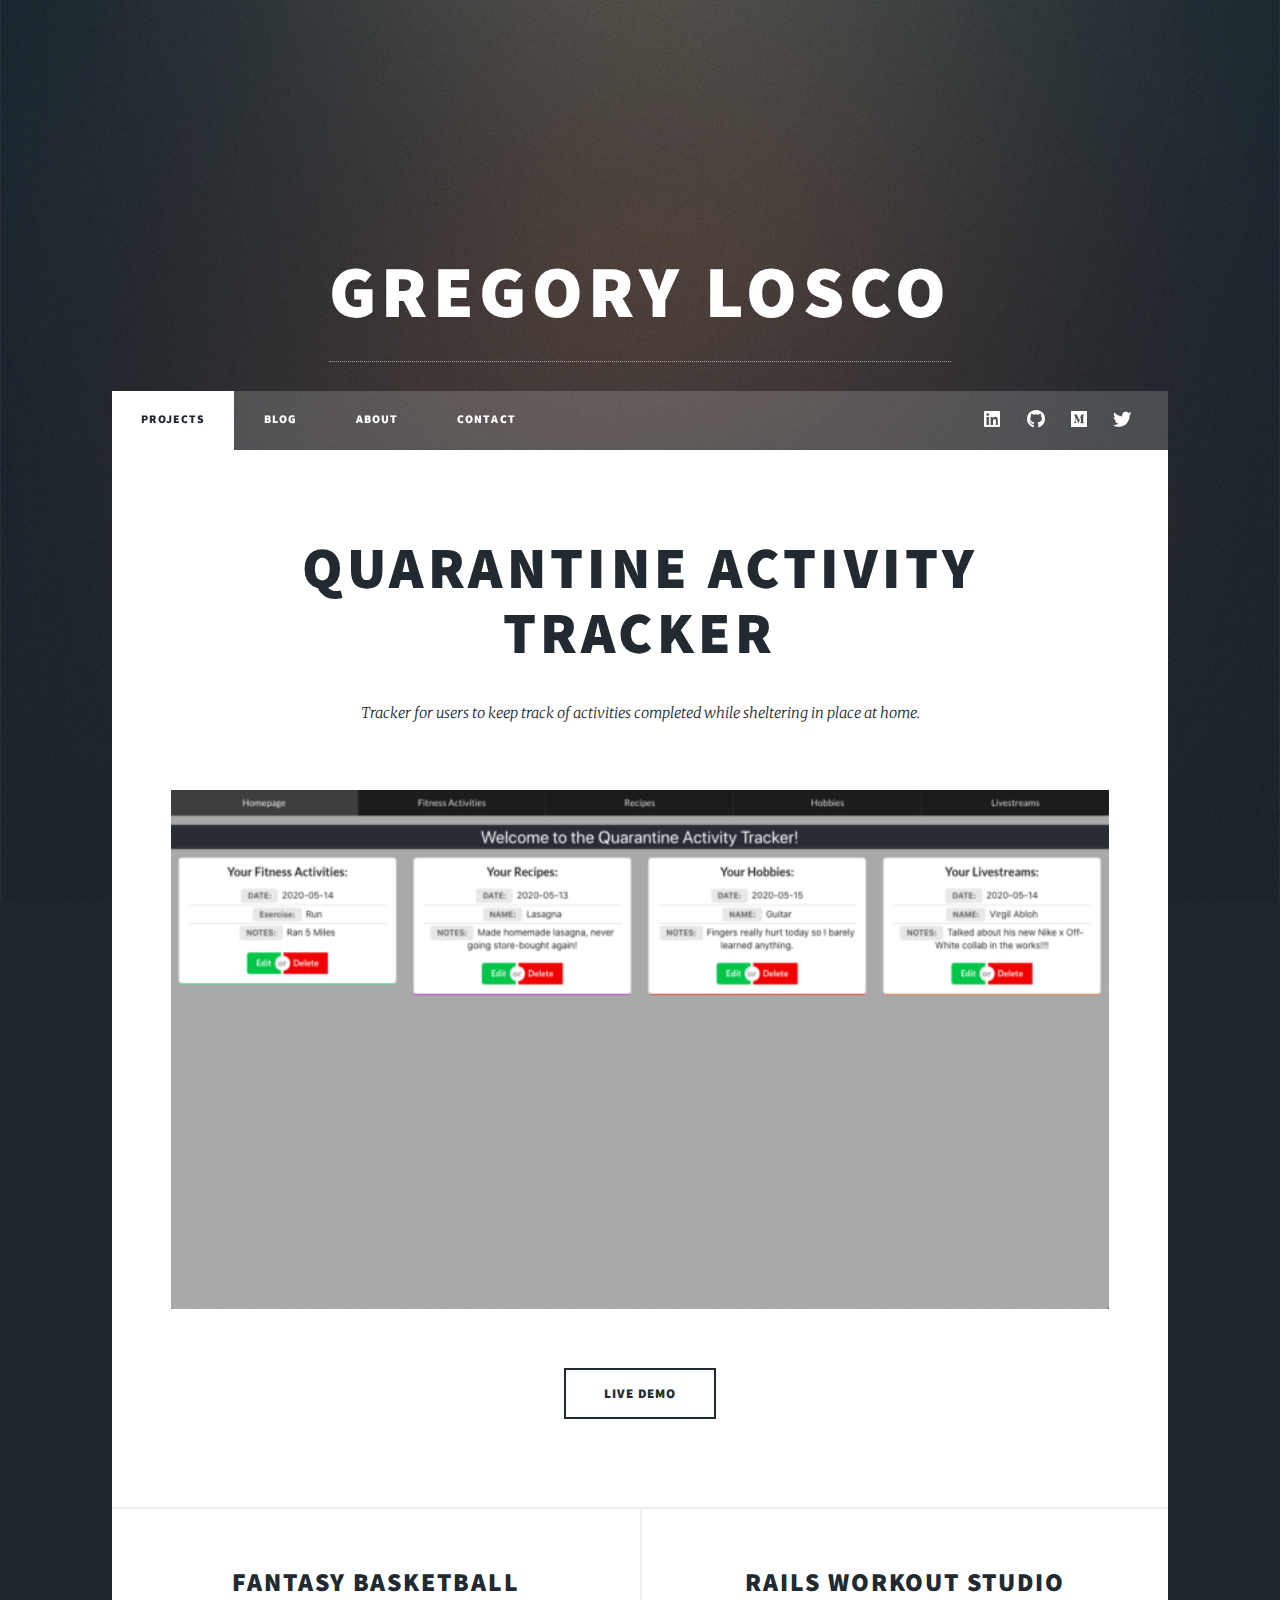
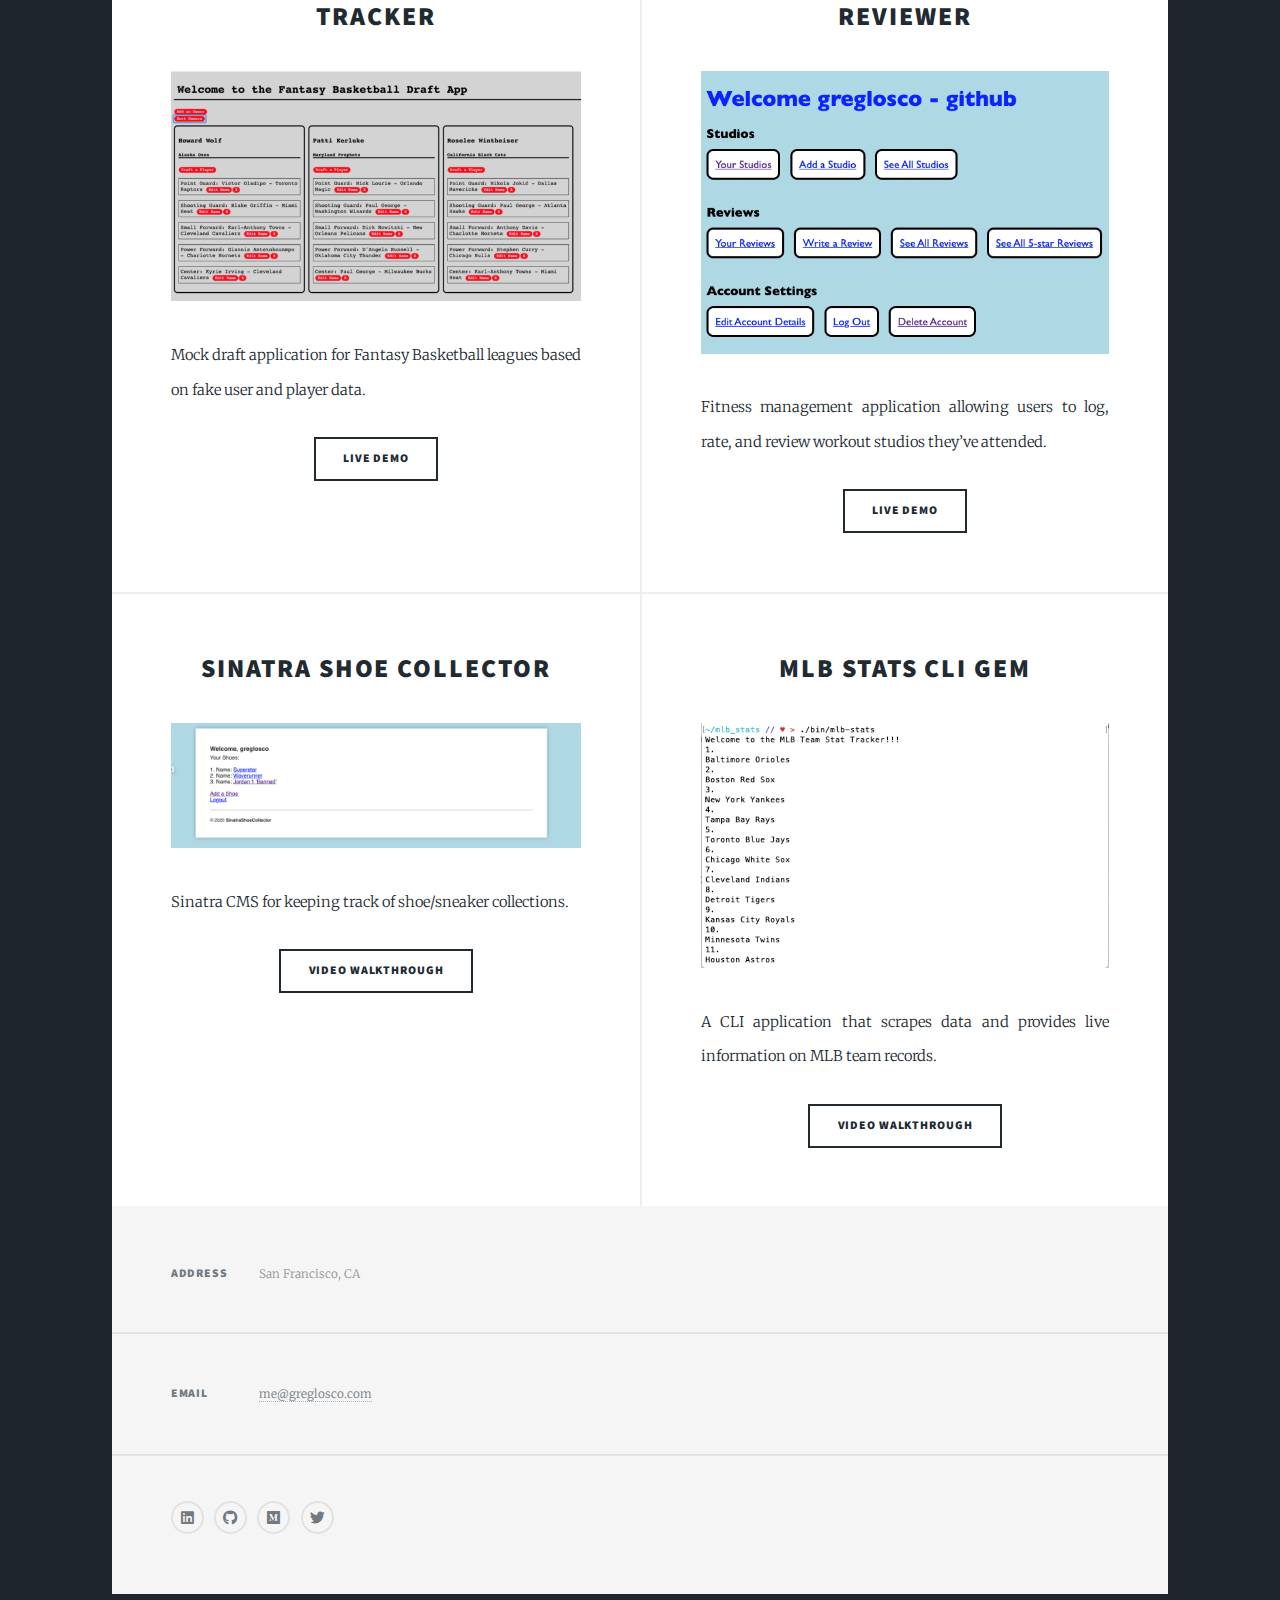
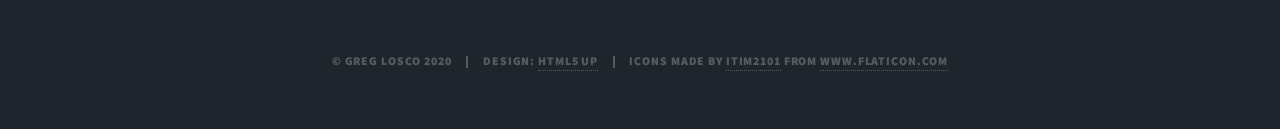
==== index.html @ 1be44979 "re-ordered meta tags in head of index.html" ====
<!DOCTYPE HTML>
<!--
	Massively by HTML5 UP
	html5up.net | @ajlkn
	Free for personal and commercial use under the CCA 3.0 license (html5up.net/license)
-->
<html>
	<head>
		<meta property='og:title' content='https://www.greglosco.com/'/>
		<meta property='og:image' content='images/pic08.jpg'/>
		<meta property='og:description' content='personal website'/>	
		<meta property='og:url' content='https://www.greglosco.com/' />	
		<title>Gregory Losco</title>
		<meta charset="utf-8" />
		<meta name="viewport" content="width=device-width, initial-scale=1, user-scalable=no" />
		<link rel="stylesheet" href="assets/css/main.css" />
		<noscript><link rel="stylesheet" href="assets/css/noscript.css" /></noscript>
		<link rel="icon" href="images/engineer.png" />
	</head>
	<body class="is-preload">

		<!-- Wrapper -->
			<div id="wrapper" class="fade-in">

				<!-- Intro -->
					<div id="intro">
						<a href="/" ><h1>Gregory Losco</h1></a>
						<!-- <p>A free, fully responsive HTML5 + CSS3 site template designed by <a href="https://twitter.com/ajlkn">@ajlkn</a> for <a href="https://html5up.net">HTML5 UP</a><br />
						and released for free under the <a href="https://html5up.net/license">Creative Commons license</a>.</p> -->
						<!-- <ul class="actions">
							<li><a href="#header" class="button icon solid solo fa-arrow-down scrolly">Continue</a></li>
						</ul> -->
					</div>

				<!-- Header -->
					<!-- <header id="header">
						<a href="index.html" class="logo">Continue to Site</a>
					</header> -->

				<!-- Nav -->
					<nav id="nav">
						<ul class="links">
							<li class="active"><a href="/">Projects</a></li>
							<li><a href="blog.html">Blog</a></li>
							<li><a href="about.html">About</a></li>
							<li><a href="contact.html">Contact</a></li>
						</ul>
						<ul class="icons">
							<li><a target="_blank" href="https://www.linkedin.com/in/greglosco/" class="icon brands fa-linkedin"><span class="label">LinkedIn</span></a></li>
							<li><a target="_blank" href="https://github.com/greglosco" class="icon brands fa-github"><span class="label">GitHub</span></a></li>
							<li><a target="_blank" href="https://medium.com/@gtlosco" class="icon brands fa-medium"><span class="label">Medium</span></a></li>
							<li><a target="_blank" href="https://twitter.com/greglosco" class="icon brands fa-twitter"><span class="label">Twitter</span></a></li>
						</ul>
					</nav>

				<!-- Main -->
					<div id="main">

						<!-- Featured Post -->
							<article class="post featured">
								<header class="major">
<!-- 									<span class="date">April 25, 2017</span> -->
									<h2><a href="https://quarantine-activity-tracker.netlify.app/" target="_blank">Quarantine Activity Tracker</a></h2>
									<p>Tracker for users to keep track of activities completed while sheltering in place at home.</p>
								</header>
								<a href="https://quarantine-activity-tracker.netlify.app/" class="image main" target="_blank"><img src="images/QUARANTINE.png" alt="" /></a>
								<ul class="actions special">
									<li><a href="https://quarantine-activity-tracker.netlify.app/" class="button large" target="_blank">Live Demo</a></li>
								</ul>
							</article>

						<!-- Posts -->
							<section class="posts">
								<article>
									<header>
<!-- 										<span class="date">April 24, 2017</span> -->
										<h2><a href="https://fantasy-bbl-mock-draft.netlify.app/" target="_blank">Fantasy Basketball Tracker</a></h2>
									</header>
									<a href="https://fantasy-bbl-mock-draft.netlify.app/" class="image fit" target="_blank"><img src="images/basketball.png" alt="" /></a>
									<p>Mock draft application for Fantasy Basketball leagues based on fake user and player data.</p>
									<ul class="actions special">
										<li><a href="https://fantasy-bbl-mock-draft.netlify.app/" class="button" target="_blank">Live Demo</a></li>
									</ul>
								</article>
								<article>
									<header>
<!-- 										<span class="date">April 22, 2017</span> -->
										<h2><a href="https://rails-workout-studio-reviewer.herokuapp.com/" target="_blank">Rails Workout Studio Reviewer</a></h2>
									</header>
									<a href="https://rails-workout-studio-reviewer.herokuapp.com/" class="image fit" target="_blank"><img src="images/workouts.png" alt="" /></a>
									<p>Fitness management application allowing users to log, rate, and review workout studios they’ve attended.</p>
									<ul class="actions special">
										<li><a href="https://rails-workout-studio-reviewer.herokuapp.com/" class="button" target="_blank">Live Demo</a></li>
									</ul>
								</article>
								<article>
									<header>
<!-- 										<span class="date">April 18, 2017</span> -->
										<h2><a href="https://www.youtube.com/watch?v=TfXkpmq8d3o&t=17s" target="_blank">Sinatra Shoe Collector</a></h2>
									</header>
									<a href="https://www.youtube.com/watch?v=TfXkpmq8d3o&t=17s" class="image fit" target="_blank"><img src="images/sneakers.png" alt="" /></a>
									<p>Sinatra CMS for keeping track of shoe/sneaker collections.</p>
									<ul class="actions special">
										<li><a href="https://www.youtube.com/watch?v=TfXkpmq8d3o&t=17s" class="button" target="_blank">Video Walkthrough</a></li>
									</ul>
								</article>
								<article>
									<header>
<!-- 										<span class="date">April 14, 2017</span> -->
										<h2><a href="https://www.youtube.com/watch?v=l0rqOj44dcQ" target="_blank">MLB Stats CLI Gem</a></h2>
									</header>
									<a href="https://www.youtube.com/watch?v=l0rqOj44dcQ" class="image fit" target="_blank"><img src="images/MLB.png" alt="" /></a>
									<p>A CLI application that scrapes data and provides live information on MLB team records.</p>
									<ul class="actions special">
										<li><a href="https://www.youtube.com/watch?v=l0rqOj44dcQ" class="button" target="_blank">Video Walkthrough</a></li>
									</ul>
								</article>
							</section>

						<!-- Footer -->
							<!-- <footer>
								<div class="pagination">
									<a href="#" class="previous">Prev</a>
									<a href="#" class="page active">1</a>
									<a href="#" class="page">2</a>
									<a href="#" class="page">3</a>
									<span class="extra">&hellip;</span>
									<a href="#" class="page">8</a>
									<a href="#" class="page">9</a>
									<a href="#" class="page">10</a>
									<a href="#" class="next">Next</a>
								</div>
							</footer> -->

					</div>

				<!-- Footer -->
					<footer id="footer">
<!-- 						<section>
							<form method="post" action="#">
								<div class="fields">
									<div class="field">
										<label for="name">Name</label>
										<input type="text" name="name" id="name" />
									</div>
									<div class="field">
										<label for="email">Email</label>
										<input type="text" name="email" id="email" />
									</div>
									<div class="field">
										<label for="message">Message</label>
										<textarea name="message" id="message" rows="3"></textarea>
									</div>
								</div>
								<ul class="actions">
									<li><input type="submit" value="Send Message" /></li>
								</ul>
							</form>
						</section> -->
						<section class="split contact">
							<section class="alt">
								<h3>Address</h3>
								<p>San Francisco, CA</p>
							 </section>
<!-- 							<section>
								<h3>Phone</h3>
								<p>978-994-4265</p> 
							</section> -->
							<section> 
								<h3>Email</h3>
								<p><a href="mailto:me@greglosco.com">me@greglosco.com</a></p>
							</section>
							<section>
								<ul class="icons alt">
									<li><a target="_blank" href="https://www.linkedin.com/in/greglosco/" class="icon brands alt fa-linkedin"><span class="label">LinkedIn</span></a></li>
									<li><a target="_blank" href="https://github.com/greglosco" class="icon brands alt fa-github"><span class="label">GitHub</span></a></li>
									<li><a target="_blank" href="https://medium.com/@gtlosco" class="icon brands alt fa-medium"><span class="label">Medium</span></a></li>
									<li><a target="_blank" href="https://twitter.com/greglosco" class="icon brands alt fa-twitter"><span class="label">Twitter</span></a></li>
								</ul>
							</section>
						</section>
					</footer>

				<!-- Copyright -->
					<div id="copyright">
						<ul><li>&copy; Greg Losco 2020</li><li>Design: <a target="_blank" href="https://html5up.net">HTML5 UP</a></li><li>Icons made by <a target="_blank" href="https://www.flaticon.com/authors/itim2101" title="itim2101">itim2101</a> from <a target="_blank" href="https://www.flaticon.com/" title="Flaticon"> www.flaticon.com</a></li></ul>
					</div>

			</div>

		<!-- Scripts -->
			<script src="assets/js/jquery.min.js"></script>
			<script src="assets/js/jquery.scrollex.min.js"></script>
			<script src="assets/js/jquery.scrolly.min.js"></script>
			<script src="assets/js/browser.min.js"></script>
			<script src="assets/js/breakpoints.min.js"></script>
			<script src="assets/js/util.js"></script>
			<script src="assets/js/main.js"></script>

	</body>
</html>
---- assets/css/main.css ----
@import url(fontawesome-all.min.css);
@import url("https://fonts.googleapis.com/css?family=Merriweather:300,700,300italic,700italic|Source+Sans+Pro:900");

/*
	Massively by HTML5 UP
	html5up.net | @ajlkn
	Free for personal and commercial use under the CCA 3.0 license (html5up.net/license)
*/

html, body, div, span, applet, object,
iframe, h1, h2, h3, h4, h5, h6, p, blockquote,
pre, a, abbr, acronym, address, big, cite,
code, del, dfn, em, img, ins, kbd, q, s, samp,
small, strike, strong, sub, sup, tt, var, b,
u, i, center, dl, dt, dd, ol, ul, li, fieldset,
form, label, legend, table, caption, tbody,
tfoot, thead, tr, th, td, article, aside,
canvas, details, embed, figure, figcaption,
footer, header, hgroup, menu, nav, output, ruby,
section, summary, time, mark, audio, video {
	margin: 0;
	padding: 0;
	border: 0;
	font-size: 100%;
	font: inherit;
	vertical-align: baseline;}

article, aside, details, figcaption, figure,
footer, header, hgroup, menu, nav, section {
	display: block;}

body {
	line-height: 1;
}

ol, ul {
	list-style: none;
}

blockquote, q {
	quotes: none;
}

	blockquote:before, blockquote:after, q:before, q:after {
		content: '';
		content: none;
	}

table {
	border-collapse: collapse;
	border-spacing: 0;
}

body {
	-webkit-text-size-adjust: none;
}

mark {
	background-color: transparent;
	color: inherit;
}

input::-moz-focus-inner {
	border: 0;
	padding: 0;
}

input, select, textarea {
	-moz-appearance: none;
	-webkit-appearance: none;
	-ms-appearance: none;
	appearance: none;
}

/* Basic */

	@-ms-viewport {
		width: device-width;
	}

	body {
		-ms-overflow-style: scrollbar;
	}

	@media screen and (max-width: 480px) {

		html, body {
			min-width: 320px;
		}

	}

	html {
		box-sizing: border-box;
	}

	*, *:before, *:after {
		box-sizing: inherit;
	}

	body {
		background-color: #1e252d;
	}

		body.is-preload *, body.is-preload *:before, body.is-preload *:after {
			-moz-animation: none !important;
			-webkit-animation: none !important;
			-ms-animation: none !important;
			animation: none !important;
			-moz-transition: none !important;
			-webkit-transition: none !important;
			-ms-transition: none !important;
			transition: none !important;
		}

/* Type */

	html {
		font-size: 16pt;
	}

		@media screen and (max-width: 1680px) {

			html {
				font-size: 12pt;
			}

		}

		@media screen and (max-width: 1280px) {

			html {
				font-size: 11pt;
			}

		}

		@media screen and (max-width: 360px) {

			html {
				font-size: 10pt;
			}

		}

	body {
		color: #212931;
	}

	body, input, select, textarea {
		font-family: "Merriweather", Georgia, serif;
		font-weight: 300;
		font-size: 1rem;
		line-height: 2.375;
	}

	a {
		-moz-transition: color 0.2s ease-in-out, background-color 0.2s ease-in-out, border-color 0.2s ease-in-out, box-shadow 0.2s ease-in-out;
		-webkit-transition: color 0.2s ease-in-out, background-color 0.2s ease-in-out, border-color 0.2s ease-in-out, box-shadow 0.2s ease-in-out;
		-ms-transition: color 0.2s ease-in-out, background-color 0.2s ease-in-out, border-color 0.2s ease-in-out, box-shadow 0.2s ease-in-out;
		transition: color 0.2s ease-in-out, background-color 0.2s ease-in-out, border-color 0.2s ease-in-out, box-shadow 0.2s ease-in-out;
		border-bottom: dotted 1px;
		text-decoration: none;
	}

		a:hover {
			border-bottom-color: transparent;
		}

	strong, b {
		font-weight: 600;
	}

	em, i {
		font-style: italic;
	}

	p {
		text-align: justify;
		margin: 0 0 2rem 0;
	}

	h1, h2, h3, h4, h5, h6 {
		font-family: "Source Sans Pro", Helvetica, sans-serif;
		font-weight: 900;
		line-height: 1.5;
		letter-spacing: 0.075em;
		text-transform: uppercase;
		margin: 0 0 1rem 0;
	}

		h1 a, h2 a, h3 a, h4 a, h5 a, h6 a {
			border-bottom: 0;
			color: inherit;
			text-decoration: none;
		}

	h1 {
		font-size: 4rem;
		line-height: 1.1;
		margin: 0 0 2rem 0;
	}

	h2 {
		font-size: 1.75rem;
		line-height: 1.3;
		margin: 0 0 1.5rem 0;
	}

	h3 {
		font-size: 1.25rem;
		margin: 0 0 1.5rem 0;
	}

	h4 {
		font-size: 1rem;
	}

	h5 {
		font-size: 0.9rem;
	}

	h6 {
		font-size: 0.8rem;
	}

	sub {
		font-size: 0.8rem;
		position: relative;
		top: 0.5rem;
	}

	sup {
		font-size: 0.8rem;
		position: relative;
		top: -0.5rem;
	}

	blockquote {
		border-left: solid 4px;
		font-style: italic;
		margin: 0 0 2rem 0;
		padding: 0.5rem 0 0.5rem 2rem;
	}

	code {
		border: solid 2px;
		font-family: "Courier New", monospace;
		font-size: 0.9rem;
		margin: 0 0.25rem;
		padding: 0.25rem 0.65rem;
	}

	pre {
		-webkit-overflow-scrolling: touch;
		font-family: "Courier New", monospace;
		font-size: 0.9rem;
		margin: 0 0 2rem 0;
	}

		pre code {
			display: block;
			line-height: 1.75;
			padding: 1rem 1.5rem;
			overflow-x: auto;
		}

	hr {
		border: 0;
		border-bottom: solid 2px;
		margin: 3rem 0;
	}

		hr.major {
			margin: 5rem 0;
		}

	.align-left {
		text-align: left;
	}

	.align-center {
		text-align: center;
	}

	.align-right {
		text-align: right;
	}

	input, select, textarea {
		color: #212931;
	}

	a {
		color: #212931;
		border-bottom-color: rgba(33, 41, 49, 0.5);
	}

		a:hover {
			border-bottom-color: transparent;
			color: #18bfef !important;
		}

	strong, b {
		color: #212931;
	}

	h1, h2, h3, h4, h5, h6 {
		color: #212931;
	}

	blockquote {
		border-left-color: #eeeeee;
	}

	code {
		background: rgba(220, 220, 220, 0.25);
		border-color: #eeeeee;
	}

	hr {
		border-bottom-color: #eeeeee;
	}

/* Row */

	.row {
		display: flex;
		flex-wrap: wrap;
		box-sizing: border-box;
		align-items: stretch;
	}

		.row > * {
			box-sizing: border-box;
		}

		.row.gtr-uniform > * > :last-child {
			margin-bottom: 0;
		}

		.row.aln-left {
			justify-content: flex-start;
		}

		.row.aln-center {
			justify-content: center;
		}

		.row.aln-right {
			justify-content: flex-end;
		}

		.row.aln-top {
			align-items: flex-start;
		}

		.row.aln-middle {
			align-items: center;
		}

		.row.aln-bottom {
			align-items: flex-end;
		}

		.row > .imp {
			order: -1;
		}

		.row > .col-1 {
			width: 8.33333%;
		}

		.row > .off-1 {
			margin-left: 8.33333%;
		}

		.row > .col-2 {
			width: 16.66667%;
		}

		.row > .off-2 {
			margin-left: 16.66667%;
		}

		.row > .col-3 {
			width: 25%;
		}

		.row > .off-3 {
			margin-left: 25%;
		}

		.row > .col-4 {
			width: 33.33333%;
		}

		.row > .off-4 {
			margin-left: 33.33333%;
		}

		.row > .col-5 {
			width: 41.66667%;
		}

		.row > .off-5 {
			margin-left: 41.66667%;
		}

		.row > .col-6 {
			width: 50%;
		}

		.row > .off-6 {
			margin-left: 50%;
		}

		.row > .col-7 {
			width: 58.33333%;
		}

		.row > .off-7 {
			margin-left: 58.33333%;
		}

		.row > .col-8 {
			width: 66.66667%;
		}

		.row > .off-8 {
			margin-left: 66.66667%;
		}

		.row > .col-9 {
			width: 75%;
		}

		.row > .off-9 {
			margin-left: 75%;
		}

		.row > .col-10 {
			width: 83.33333%;
		}

		.row > .off-10 {
			margin-left: 83.33333%;
		}

		.row > .col-11 {
			width: 91.66667%;
		}

		.row > .off-11 {
			margin-left: 91.66667%;
		}

		.row > .col-12 {
			width: 100%;
		}

		.row > .off-12 {
			margin-left: 100%;
		}

		.row.gtr-0 {
			margin-top: 0;
			margin-left: 0rem;
		}

			.row.gtr-0 > * {
				padding: 0 0 0 0rem;
			}

			.row.gtr-0.gtr-uniform {
				margin-top: 0rem;
			}

				.row.gtr-0.gtr-uniform > * {
					padding-top: 0rem;
				}

		.row.gtr-25 {
			margin-top: 0;
			margin-left: -0.375rem;
		}

			.row.gtr-25 > * {
				padding: 0 0 0 0.375rem;
			}

			.row.gtr-25.gtr-uniform {
				margin-top: -0.375rem;
			}

				.row.gtr-25.gtr-uniform > * {
					padding-top: 0.375rem;
				}

		.row.gtr-50 {
			margin-top: 0;
			margin-left: -0.75rem;
		}

			.row.gtr-50 > * {
				padding: 0 0 0 0.75rem;
			}

			.row.gtr-50.gtr-uniform {
				margin-top: -0.75rem;
			}

				.row.gtr-50.gtr-uniform > * {
					padding-top: 0.75rem;
				}

		.row {
			margin-top: 0;
			margin-left: -1.5rem;
		}

			.row > * {
				padding: 0 0 0 1.5rem;
			}

			.row.gtr-uniform {
				margin-top: -1.5rem;
			}

				.row.gtr-uniform > * {
					padding-top: 1.5rem;
				}

		.row.gtr-150 {
			margin-top: 0;
			margin-left: -2.25rem;
		}

			.row.gtr-150 > * {
				padding: 0 0 0 2.25rem;
			}

			.row.gtr-150.gtr-uniform {
				margin-top: -2.25rem;
			}

				.row.gtr-150.gtr-uniform > * {
					padding-top: 2.25rem;
				}

		.row.gtr-200 {
			margin-top: 0;
			margin-left: -3rem;
		}

			.row.gtr-200 > * {
				padding: 0 0 0 3rem;
			}

			.row.gtr-200.gtr-uniform {
				margin-top: -3rem;
			}

				.row.gtr-200.gtr-uniform > * {
					padding-top: 3rem;
				}

		@media screen and (max-width: 1680px) {

			.row {
				display: flex;
				flex-wrap: wrap;
				box-sizing: border-box;
				align-items: stretch;
			}

				.row > * {
					box-sizing: border-box;
				}

				.row.gtr-uniform > * > :last-child {
					margin-bottom: 0;
				}

				.row.aln-left {
					justify-content: flex-start;
				}

				.row.aln-center {
					justify-content: center;
				}

				.row.aln-right {
					justify-content: flex-end;
				}

				.row.aln-top {
					align-items: flex-start;
				}

				.row.aln-middle {
					align-items: center;
				}

				.row.aln-bottom {
					align-items: flex-end;
				}

				.row > .imp-xlarge {
					order: -1;
				}

				.row > .col-1-xlarge {
					width: 8.33333%;
				}

				.row > .off-1-xlarge {
					margin-left: 8.33333%;
				}

				.row > .col-2-xlarge {
					width: 16.66667%;
				}

				.row > .off-2-xlarge {
					margin-left: 16.66667%;
				}

				.row > .col-3-xlarge {
					width: 25%;
				}

				.row > .off-3-xlarge {
					margin-left: 25%;
				}

				.row > .col-4-xlarge {
					width: 33.33333%;
				}

				.row > .off-4-xlarge {
					margin-left: 33.33333%;
				}

				.row > .col-5-xlarge {
					width: 41.66667%;
				}

				.row > .off-5-xlarge {
					margin-left: 41.66667%;
				}

				.row > .col-6-xlarge {
					width: 50%;
				}

				.row > .off-6-xlarge {
					margin-left: 50%;
				}

				.row > .col-7-xlarge {
					width: 58.33333%;
				}

				.row > .off-7-xlarge {
					margin-left: 58.33333%;
				}

				.row > .col-8-xlarge {
					width: 66.66667%;
				}

				.row > .off-8-xlarge {
					margin-left: 66.66667%;
				}

				.row > .col-9-xlarge {
					width: 75%;
				}

				.row > .off-9-xlarge {
					margin-left: 75%;
				}

				.row > .col-10-xlarge {
					width: 83.33333%;
				}

				.row > .off-10-xlarge {
					margin-left: 83.33333%;
				}

				.row > .col-11-xlarge {
					width: 91.66667%;
				}

				.row > .off-11-xlarge {
					margin-left: 91.66667%;
				}

				.row > .col-12-xlarge {
					width: 100%;
				}

				.row > .off-12-xlarge {
					margin-left: 100%;
				}

				.row.gtr-0 {
					margin-top: 0;
					margin-left: 0rem;
				}

					.row.gtr-0 > * {
						padding: 0 0 0 0rem;
					}

					.row.gtr-0.gtr-uniform {
						margin-top: 0rem;
					}

						.row.gtr-0.gtr-uniform > * {
							padding-top: 0rem;
						}

				.row.gtr-25 {
					margin-top: 0;
					margin-left: -0.375rem;
				}

					.row.gtr-25 > * {
						padding: 0 0 0 0.375rem;
					}

					.row.gtr-25.gtr-uniform {
						margin-top: -0.375rem;
					}

						.row.gtr-25.gtr-uniform > * {
							padding-top: 0.375rem;
						}

				.row.gtr-50 {
					margin-top: 0;
					margin-left: -0.75rem;
				}

					.row.gtr-50 > * {
						padding: 0 0 0 0.75rem;
					}

					.row.gtr-50.gtr-uniform {
						margin-top: -0.75rem;
					}

						.row.gtr-50.gtr-uniform > * {
							padding-top: 0.75rem;
						}

				.row {
					margin-top: 0;
					margin-left: -1.5rem;
				}

					.row > * {
						padding: 0 0 0 1.5rem;
					}

					.row.gtr-uniform {
						margin-top: -1.5rem;
					}

						.row.gtr-uniform > * {
							padding-top: 1.5rem;
						}

				.row.gtr-150 {
					margin-top: 0;
					margin-left: -2.25rem;
				}

					.row.gtr-150 > * {
						padding: 0 0 0 2.25rem;
					}

					.row.gtr-150.gtr-uniform {
						margin-top: -2.25rem;
					}

						.row.gtr-150.gtr-uniform > * {
							padding-top: 2.25rem;
						}

				.row.gtr-200 {
					margin-top: 0;
					margin-left: -3rem;
				}

					.row.gtr-200 > * {
						padding: 0 0 0 3rem;
					}

					.row.gtr-200.gtr-uniform {
						margin-top: -3rem;
					}

						.row.gtr-200.gtr-uniform > * {
							padding-top: 3rem;
						}

		}

		@media screen and (max-width: 1280px) {

			.row {
				display: flex;
				flex-wrap: wrap;
				box-sizing: border-box;
				align-items: stretch;
			}

				.row > * {
					box-sizing: border-box;
				}

				.row.gtr-uniform > * > :last-child {
					margin-bottom: 0;
				}

				.row.aln-left {
					justify-content: flex-start;
				}

				.row.aln-center {
					justify-content: center;
				}

				.row.aln-right {
					justify-content: flex-end;
				}

				.row.aln-top {
					align-items: flex-start;
				}

				.row.aln-middle {
					align-items: center;
				}

				.row.aln-bottom {
					align-items: flex-end;
				}

				.row > .imp-large {
					order: -1;
				}

				.row > .col-1-large {
					width: 8.33333%;
				}

				.row > .off-1-large {
					margin-left: 8.33333%;
				}

				.row > .col-2-large {
					width: 16.66667%;
				}

				.row > .off-2-large {
					margin-left: 16.66667%;
				}

				.row > .col-3-large {
					width: 25%;
				}

				.row > .off-3-large {
					margin-left: 25%;
				}

				.row > .col-4-large {
					width: 33.33333%;
				}

				.row > .off-4-large {
					margin-left: 33.33333%;
				}

				.row > .col-5-large {
					width: 41.66667%;
				}

				.row > .off-5-large {
					margin-left: 41.66667%;
				}

				.row > .col-6-large {
					width: 50%;
				}

				.row > .off-6-large {
					margin-left: 50%;
				}

				.row > .col-7-large {
					width: 58.33333%;
				}

				.row > .off-7-large {
					margin-left: 58.33333%;
				}

				.row > .col-8-large {
					width: 66.66667%;
				}

				.row > .off-8-large {
					margin-left: 66.66667%;
				}

				.row > .col-9-large {
					width: 75%;
				}

				.row > .off-9-large {
					margin-left: 75%;
				}

				.row > .col-10-large {
					width: 83.33333%;
				}

				.row > .off-10-large {
					margin-left: 83.33333%;
				}

				.row > .col-11-large {
					width: 91.66667%;
				}

				.row > .off-11-large {
					margin-left: 91.66667%;
				}

				.row > .col-12-large {
					width: 100%;
				}

				.row > .off-12-large {
					margin-left: 100%;
				}

				.row.gtr-0 {
					margin-top: 0;
					margin-left: 0rem;
				}

					.row.gtr-0 > * {
						padding: 0 0 0 0rem;
					}

					.row.gtr-0.gtr-uniform {
						margin-top: 0rem;
					}

						.row.gtr-0.gtr-uniform > * {
							padding-top: 0rem;
						}

				.row.gtr-25 {
					margin-top: 0;
					margin-left: -0.375rem;
				}

					.row.gtr-25 > * {
						padding: 0 0 0 0.375rem;
					}

					.row.gtr-25.gtr-uniform {
						margin-top: -0.375rem;
					}

						.row.gtr-25.gtr-uniform > * {
							padding-top: 0.375rem;
						}

				.row.gtr-50 {
					margin-top: 0;
					margin-left: -0.75rem;
				}

					.row.gtr-50 > * {
						padding: 0 0 0 0.75rem;
					}

					.row.gtr-50.gtr-uniform {
						margin-top: -0.75rem;
					}

						.row.gtr-50.gtr-uniform > * {
							padding-top: 0.75rem;
						}

				.row {
					margin-top: 0;
					margin-left: -1.5rem;
				}

					.row > * {
						padding: 0 0 0 1.5rem;
					}

					.row.gtr-uniform {
						margin-top: -1.5rem;
					}

						.row.gtr-uniform > * {
							padding-top: 1.5rem;
						}

				.row.gtr-150 {
					margin-top: 0;
					margin-left: -2.25rem;
				}

					.row.gtr-150 > * {
						padding: 0 0 0 2.25rem;
					}

					.row.gtr-150.gtr-uniform {
						margin-top: -2.25rem;
					}

						.row.gtr-150.gtr-uniform > * {
							padding-top: 2.25rem;
						}

				.row.gtr-200 {
					margin-top: 0;
					margin-left: -3rem;
				}

					.row.gtr-200 > * {
						padding: 0 0 0 3rem;
					}

					.row.gtr-200.gtr-uniform {
						margin-top: -3rem;
					}

						.row.gtr-200.gtr-uniform > * {
							padding-top: 3rem;
						}

		}

		@media screen and (max-width: 980px) {

			.row {
				display: flex;
				flex-wrap: wrap;
				box-sizing: border-box;
				align-items: stretch;
			}

				.row > * {
					box-sizing: border-box;
				}

				.row.gtr-uniform > * > :last-child {
					margin-bottom: 0;
				}

				.row.aln-left {
					justify-content: flex-start;
				}

				.row.aln-center {
					justify-content: center;
				}

				.row.aln-right {
					justify-content: flex-end;
				}

				.row.aln-top {
					align-items: flex-start;
				}

				.row.aln-middle {
					align-items: center;
				}

				.row.aln-bottom {
					align-items: flex-end;
				}

				.row > .imp-medium {
					order: -1;
				}

				.row > .col-1-medium {
					width: 8.33333%;
				}

				.row > .off-1-medium {
					margin-left: 8.33333%;
				}

				.row > .col-2-medium {
					width: 16.66667%;
				}

				.row > .off-2-medium {
					margin-left: 16.66667%;
				}

				.row > .col-3-medium {
					width: 25%;
				}

				.row > .off-3-medium {
					margin-left: 25%;
				}

				.row > .col-4-medium {
					width: 33.33333%;
				}

				.row > .off-4-medium {
					margin-left: 33.33333%;
				}

				.row > .col-5-medium {
					width: 41.66667%;
				}

				.row > .off-5-medium {
					margin-left: 41.66667%;
				}

				.row > .col-6-medium {
					width: 50%;
				}

				.row > .off-6-medium {
					margin-left: 50%;
				}

				.row > .col-7-medium {
					width: 58.33333%;
				}

				.row > .off-7-medium {
					margin-left: 58.33333%;
				}

				.row > .col-8-medium {
					width: 66.66667%;
				}

				.row > .off-8-medium {
					margin-left: 66.66667%;
				}

				.row > .col-9-medium {
					width: 75%;
				}

				.row > .off-9-medium {
					margin-left: 75%;
				}

				.row > .col-10-medium {
					width: 83.33333%;
				}

				.row > .off-10-medium {
					margin-left: 83.33333%;
				}

				.row > .col-11-medium {
					width: 91.66667%;
				}

				.row > .off-11-medium {
					margin-left: 91.66667%;
				}

				.row > .col-12-medium {
					width: 100%;
				}

				.row > .off-12-medium {
					margin-left: 100%;
				}

				.row.gtr-0 {
					margin-top: 0;
					margin-left: 0rem;
				}

					.row.gtr-0 > * {
						padding: 0 0 0 0rem;
					}

					.row.gtr-0.gtr-uniform {
						margin-top: 0rem;
					}

						.row.gtr-0.gtr-uniform > * {
							padding-top: 0rem;
						}

				.row.gtr-25 {
					margin-top: 0;
					margin-left: -0.375rem;
				}

					.row.gtr-25 > * {
						padding: 0 0 0 0.375rem;
					}

					.row.gtr-25.gtr-uniform {
						margin-top: -0.375rem;
					}

						.row.gtr-25.gtr-uniform > * {
							padding-top: 0.375rem;
						}

				.row.gtr-50 {
					margin-top: 0;
					margin-left: -0.75rem;
				}

					.row.gtr-50 > * {
						padding: 0 0 0 0.75rem;
					}

					.row.gtr-50.gtr-uniform {
						margin-top: -0.75rem;
					}

						.row.gtr-50.gtr-uniform > * {
							padding-top: 0.75rem;
						}

				.row {
					margin-top: 0;
					margin-left: -1.5rem;
				}

					.row > * {
						padding: 0 0 0 1.5rem;
					}

					.row.gtr-uniform {
						margin-top: -1.5rem;
					}

						.row.gtr-uniform > * {
							padding-top: 1.5rem;
						}

				.row.gtr-150 {
					margin-top: 0;
					margin-left: -2.25rem;
				}

					.row.gtr-150 > * {
						padding: 0 0 0 2.25rem;
					}

					.row.gtr-150.gtr-uniform {
						margin-top: -2.25rem;
					}

						.row.gtr-150.gtr-uniform > * {
							padding-top: 2.25rem;
						}

				.row.gtr-200 {
					margin-top: 0;
					margin-left: -3rem;
				}

					.row.gtr-200 > * {
						padding: 0 0 0 3rem;
					}

					.row.gtr-200.gtr-uniform {
						margin-top: -3rem;
					}

						.row.gtr-200.gtr-uniform > * {
							padding-top: 3rem;
						}

		}

		@media screen and (max-width: 736px) {

			.row {
				display: flex;
				flex-wrap: wrap;
				box-sizing: border-box;
				align-items: stretch;
			}

				.row > * {
					box-sizing: border-box;
				}

				.row.gtr-uniform > * > :last-child {
					margin-bottom: 0;
				}

				.row.aln-left {
					justify-content: flex-start;
				}

				.row.aln-center {
					justify-content: center;
				}

				.row.aln-right {
					justify-content: flex-end;
				}

				.row.aln-top {
					align-items: flex-start;
				}

				.row.aln-middle {
					align-items: center;
				}

				.row.aln-bottom {
					align-items: flex-end;
				}

				.row > .imp-small {
					order: -1;
				}

				.row > .col-1-small {
					width: 8.33333%;
				}

				.row > .off-1-small {
					margin-left: 8.33333%;
				}

				.row > .col-2-small {
					width: 16.66667%;
				}

				.row > .off-2-small {
					margin-left: 16.66667%;
				}

				.row > .col-3-small {
					width: 25%;
				}

				.row > .off-3-small {
					margin-left: 25%;
				}

				.row > .col-4-small {
					width: 33.33333%;
				}

				.row > .off-4-small {
					margin-left: 33.33333%;
				}

				.row > .col-5-small {
					width: 41.66667%;
				}

				.row > .off-5-small {
					margin-left: 41.66667%;
				}

				.row > .col-6-small {
					width: 50%;
				}

				.row > .off-6-small {
					margin-left: 50%;
				}

				.row > .col-7-small {
					width: 58.33333%;
				}

				.row > .off-7-small {
					margin-left: 58.33333%;
				}

				.row > .col-8-small {
					width: 66.66667%;
				}

				.row > .off-8-small {
					margin-left: 66.66667%;
				}

				.row > .col-9-small {
					width: 75%;
				}

				.row > .off-9-small {
					margin-left: 75%;
				}

				.row > .col-10-small {
					width: 83.33333%;
				}

				.row > .off-10-small {
					margin-left: 83.33333%;
				}

				.row > .col-11-small {
					width: 91.66667%;
				}

				.row > .off-11-small {
					margin-left: 91.66667%;
				}

				.row > .col-12-small {
					width: 100%;
				}

				.row > .off-12-small {
					margin-left: 100%;
				}

				.row.gtr-0 {
					margin-top: 0;
					margin-left: 0rem;
				}

					.row.gtr-0 > * {
						padding: 0 0 0 0rem;
					}

					.row.gtr-0.gtr-uniform {
						margin-top: 0rem;
					}

						.row.gtr-0.gtr-uniform > * {
							padding-top: 0rem;
						}

				.row.gtr-25 {
					margin-top: 0;
					margin-left: -0.375rem;
				}

					.row.gtr-25 > * {
						padding: 0 0 0 0.375rem;
					}

					.row.gtr-25.gtr-uniform {
						margin-top: -0.375rem;
					}

						.row.gtr-25.gtr-uniform > * {
							padding-top: 0.375rem;
						}

				.row.gtr-50 {
					margin-top: 0;
					margin-left: -0.75rem;
				}

					.row.gtr-50 > * {
						padding: 0 0 0 0.75rem;
					}

					.row.gtr-50.gtr-uniform {
						margin-top: -0.75rem;
					}

						.row.gtr-50.gtr-uniform > * {
							padding-top: 0.75rem;
						}

				.row {
					margin-top: 0;
					margin-left: -1.5rem;
				}

					.row > * {
						padding: 0 0 0 1.5rem;
					}

					.row.gtr-uniform {
						margin-top: -1.5rem;
					}

						.row.gtr-uniform > * {
							padding-top: 1.5rem;
						}

				.row.gtr-150 {
					margin-top: 0;
					margin-left: -2.25rem;
				}

					.row.gtr-150 > * {
						padding: 0 0 0 2.25rem;
					}

					.row.gtr-150.gtr-uniform {
						margin-top: -2.25rem;
					}

						.row.gtr-150.gtr-uniform > * {
							padding-top: 2.25rem;
						}

				.row.gtr-200 {
					margin-top: 0;
					margin-left: -3rem;
				}

					.row.gtr-200 > * {
						padding: 0 0 0 3rem;
					}

					.row.gtr-200.gtr-uniform {
						margin-top: -3rem;
					}

						.row.gtr-200.gtr-uniform > * {
							padding-top: 3rem;
						}

		}

		@media screen and (max-width: 480px) {

			.row {
				display: flex;
				flex-wrap: wrap;
				box-sizing: border-box;
				align-items: stretch;
			}

				.row > * {
					box-sizing: border-box;
				}

				.row.gtr-uniform > * > :last-child {
					margin-bottom: 0;
				}

				.row.aln-left {
					justify-content: flex-start;
				}

				.row.aln-center {
					justify-content: center;
				}

				.row.aln-right {
					justify-content: flex-end;
				}

				.row.aln-top {
					align-items: flex-start;
				}

				.row.aln-middle {
					align-items: center;
				}

				.row.aln-bottom {
					align-items: flex-end;
				}

				.row > .imp-xsmall {
					order: -1;
				}

				.row > .col-1-xsmall {
					width: 8.33333%;
				}

				.row > .off-1-xsmall {
					margin-left: 8.33333%;
				}

				.row > .col-2-xsmall {
					width: 16.66667%;
				}

				.row > .off-2-xsmall {
					margin-left: 16.66667%;
				}

				.row > .col-3-xsmall {
					width: 25%;
				}

				.row > .off-3-xsmall {
					margin-left: 25%;
				}

				.row > .col-4-xsmall {
					width: 33.33333%;
				}

				.row > .off-4-xsmall {
					margin-left: 33.33333%;
				}

				.row > .col-5-xsmall {
					width: 41.66667%;
				}

				.row > .off-5-xsmall {
					margin-left: 41.66667%;
				}

				.row > .col-6-xsmall {
					width: 50%;
				}

				.row > .off-6-xsmall {
					margin-left: 50%;
				}

				.row > .col-7-xsmall {
					width: 58.33333%;
				}

				.row > .off-7-xsmall {
					margin-left: 58.33333%;
				}

				.row > .col-8-xsmall {
					width: 66.66667%;
				}

				.row > .off-8-xsmall {
					margin-left: 66.66667%;
				}

				.row > .col-9-xsmall {
					width: 75%;
				}

				.row > .off-9-xsmall {
					margin-left: 75%;
				}

				.row > .col-10-xsmall {
					width: 83.33333%;
				}

				.row > .off-10-xsmall {
					margin-left: 83.33333%;
				}

				.row > .col-11-xsmall {
					width: 91.66667%;
				}

				.row > .off-11-xsmall {
					margin-left: 91.66667%;
				}

				.row > .col-12-xsmall {
					width: 100%;
				}

				.row > .off-12-xsmall {
					margin-left: 100%;
				}

				.row.gtr-0 {
					margin-top: 0;
					margin-left: 0rem;
				}

					.row.gtr-0 > * {
						padding: 0 0 0 0rem;
					}

					.row.gtr-0.gtr-uniform {
						margin-top: 0rem;
					}

						.row.gtr-0.gtr-uniform > * {
							padding-top: 0rem;
						}

				.row.gtr-25 {
					margin-top: 0;
					margin-left: -0.375rem;
				}

					.row.gtr-25 > * {
						padding: 0 0 0 0.375rem;
					}

					.row.gtr-25.gtr-uniform {
						margin-top: -0.375rem;
					}

						.row.gtr-25.gtr-uniform > * {
							padding-top: 0.375rem;
						}

				.row.gtr-50 {
					margin-top: 0;
					margin-left: -0.75rem;
				}

					.row.gtr-50 > * {
						padding: 0 0 0 0.75rem;
					}

					.row.gtr-50.gtr-uniform {
						margin-top: -0.75rem;
					}

						.row.gtr-50.gtr-uniform > * {
							padding-top: 0.75rem;
						}

				.row {
					margin-top: 0;
					margin-left: -1.5rem;
				}

					.row > * {
						padding: 0 0 0 1.5rem;
					}

					.row.gtr-uniform {
						margin-top: -1.5rem;
					}

						.row.gtr-uniform > * {
							padding-top: 1.5rem;
						}

				.row.gtr-150 {
					margin-top: 0;
					margin-left: -2.25rem;
				}

					.row.gtr-150 > * {
						padding: 0 0 0 2.25rem;
					}

					.row.gtr-150.gtr-uniform {
						margin-top: -2.25rem;
					}

						.row.gtr-150.gtr-uniform > * {
							padding-top: 2.25rem;
						}

				.row.gtr-200 {
					margin-top: 0;
					margin-left: -3rem;
				}

					.row.gtr-200 > * {
						padding: 0 0 0 3rem;
					}

					.row.gtr-200.gtr-uniform {
						margin-top: -3rem;
					}

						.row.gtr-200.gtr-uniform > * {
							padding-top: 3rem;
						}

		}

		@media screen and (max-width: 360px) {

			.row {
				display: flex;
				flex-wrap: wrap;
				box-sizing: border-box;
				align-items: stretch;
			}

				.row > * {
					box-sizing: border-box;
				}

				.row.gtr-uniform > * > :last-child {
					margin-bottom: 0;
				}

				.row.aln-left {
					justify-content: flex-start;
				}

				.row.aln-center {
					justify-content: center;
				}

				.row.aln-right {
					justify-content: flex-end;
				}

				.row.aln-top {
					align-items: flex-start;
				}

				.row.aln-middle {
					align-items: center;
				}

				.row.aln-bottom {
					align-items: flex-end;
				}

				.row > .imp-xxsmall {
					order: -1;
				}

				.row > .col-1-xxsmall {
					width: 8.33333%;
				}

				.row > .off-1-xxsmall {
					margin-left: 8.33333%;
				}

				.row > .col-2-xxsmall {
					width: 16.66667%;
				}

				.row > .off-2-xxsmall {
					margin-left: 16.66667%;
				}

				.row > .col-3-xxsmall {
					width: 25%;
				}

				.row > .off-3-xxsmall {
					margin-left: 25%;
				}

				.row > .col-4-xxsmall {
					width: 33.33333%;
				}

				.row > .off-4-xxsmall {
					margin-left: 33.33333%;
				}

				.row > .col-5-xxsmall {
					width: 41.66667%;
				}

				.row > .off-5-xxsmall {
					margin-left: 41.66667%;
				}

				.row > .col-6-xxsmall {
					width: 50%;
				}

				.row > .off-6-xxsmall {
					margin-left: 50%;
				}

				.row > .col-7-xxsmall {
					width: 58.33333%;
				}

				.row > .off-7-xxsmall {
					margin-left: 58.33333%;
				}

				.row > .col-8-xxsmall {
					width: 66.66667%;
				}

				.row > .off-8-xxsmall {
					margin-left: 66.66667%;
				}

				.row > .col-9-xxsmall {
					width: 75%;
				}

				.row > .off-9-xxsmall {
					margin-left: 75%;
				}

				.row > .col-10-xxsmall {
					width: 83.33333%;
				}

				.row > .off-10-xxsmall {
					margin-left: 83.33333%;
				}

				.row > .col-11-xxsmall {
					width: 91.66667%;
				}

				.row > .off-11-xxsmall {
					margin-left: 91.66667%;
				}

				.row > .col-12-xxsmall {
					width: 100%;
				}

				.row > .off-12-xxsmall {
					margin-left: 100%;
				}

				.row.gtr-0 {
					margin-top: 0;
					margin-left: 0rem;
				}

					.row.gtr-0 > * {
						padding: 0 0 0 0rem;
					}

					.row.gtr-0.gtr-uniform {
						margin-top: 0rem;
					}

						.row.gtr-0.gtr-uniform > * {
							padding-top: 0rem;
						}

				.row.gtr-25 {
					margin-top: 0;
					margin-left: -0.375rem;
				}

					.row.gtr-25 > * {
						padding: 0 0 0 0.375rem;
					}

					.row.gtr-25.gtr-uniform {
						margin-top: -0.375rem;
					}

						.row.gtr-25.gtr-uniform > * {
							padding-top: 0.375rem;
						}

				.row.gtr-50 {
					margin-top: 0;
					margin-left: -0.75rem;
				}

					.row.gtr-50 > * {
						padding: 0 0 0 0.75rem;
					}

					.row.gtr-50.gtr-uniform {
						margin-top: -0.75rem;
					}

						.row.gtr-50.gtr-uniform > * {
							padding-top: 0.75rem;
						}

				.row {
					margin-top: 0;
					margin-left: -1.5rem;
				}

					.row > * {
						padding: 0 0 0 1.5rem;
					}

					.row.gtr-uniform {
						margin-top: -1.5rem;
					}

						.row.gtr-uniform > * {
							padding-top: 1.5rem;
						}

				.row.gtr-150 {
					margin-top: 0;
					margin-left: -2.25rem;
				}

					.row.gtr-150 > * {
						padding: 0 0 0 2.25rem;
					}

					.row.gtr-150.gtr-uniform {
						margin-top: -2.25rem;
					}

						.row.gtr-150.gtr-uniform > * {
							padding-top: 2.25rem;
						}

				.row.gtr-200 {
					margin-top: 0;
					margin-left: -3rem;
				}

					.row.gtr-200 > * {
						padding: 0 0 0 3rem;
					}

					.row.gtr-200.gtr-uniform {
						margin-top: -3rem;
					}

						.row.gtr-200.gtr-uniform > * {
							padding-top: 3rem;
						}

		}

/* Box */

	.box {
		border: solid 2px;
		margin-bottom: 2rem;
		padding: 1.5rem;
	}

		.box > :last-child,
		.box > :last-child > :last-child,
		.box > :last-child > :last-child > :last-child {
			margin-bottom: 0;
		}

		.box.alt {
			border: 0;
			border-radius: 0;
			padding: 0;
		}

	.box {
		border-color: #eeeeee;
	}

/* Button */

	input[type="submit"],
	input[type="reset"],
	input[type="button"],
	button,
	.button {
		-moz-appearance: none;
		-webkit-appearance: none;
		-ms-appearance: none;
		appearance: none;
		-moz-transition: background-color 0.2s ease-in-out, box-shadow 0.2s ease-in-out, color 0.2s ease-in-out;
		-webkit-transition: background-color 0.2s ease-in-out, box-shadow 0.2s ease-in-out, color 0.2s ease-in-out;
		-ms-transition: background-color 0.2s ease-in-out, box-shadow 0.2s ease-in-out, color 0.2s ease-in-out;
		transition: background-color 0.2s ease-in-out, box-shadow 0.2s ease-in-out, color 0.2s ease-in-out;
		border: 0;
		border-radius: 0;
		cursor: pointer;
		display: inline-block;
		font-family: "Source Sans Pro", Helvetica, sans-serif;
		font-size: 0.8rem;
		font-weight: 900;
		letter-spacing: 0.075em;
		height: 3rem;
		line-height: 3rem;
		padding: 0 2rem;
		text-align: center;
		text-decoration: none;
		text-transform: uppercase;
		white-space: nowrap;
	}

		input[type="submit"].icon:before,
		input[type="reset"].icon:before,
		input[type="button"].icon:before,
		button.icon:before,
		.button.icon:before {
			margin-right: 0.5rem;
		}

		input[type="submit"].icon.solo,
		input[type="reset"].icon.solo,
		input[type="button"].icon.solo,
		button.icon.solo,
		.button.icon.solo {
			position: relative;
			width: 4rem;
			height: 4rem;
			line-height: 4rem;
			border-radius: 4rem;
			text-indent: 4rem;
			overflow: hidden;
			padding: 0;
			white-space: nowrap;
		}

			input[type="submit"].icon.solo:before,
			input[type="reset"].icon.solo:before,
			input[type="button"].icon.solo:before,
			button.icon.solo:before,
			.button.icon.solo:before {
				position: absolute;
				display: block;
				top: 0;
				left: 0;
				width: inherit;
				height: inherit;
				line-height: inherit;
				font-size: 1.25rem;
				margin-right: 0;
				text-align: center;
				text-indent: 0;
			}

		input[type="submit"].fit,
		input[type="reset"].fit,
		input[type="button"].fit,
		button.fit,
		.button.fit {
			width: 100%;
		}

		input[type="submit"].small,
		input[type="reset"].small,
		input[type="button"].small,
		button.small,
		.button.small {
			font-size: 0.7rem;
			height: 2.5rem;
			line-height: 2.5rem;
			padding: 0 1.5rem;
		}

		input[type="submit"].large,
		input[type="reset"].large,
		input[type="button"].large,
		button.large,
		.button.large {
			font-size: 0.9rem;
			height: 3.5rem;
			line-height: 3.5rem;
			padding: 0 2.75rem;
		}

		@media screen and (max-width: 980px) {

			input[type="submit"],
			input[type="reset"],
			input[type="button"],
			button,
			.button {
				font-size: 0.9rem;
				height: 3.25rem;
				line-height: 3.25rem;
			}

				input[type="submit"].large,
				input[type="reset"].large,
				input[type="button"].large,
				button.large,
				.button.large {
					font-size: 1rem;
					height: 3.75rem;
					line-height: 3.75rem;
				}

		}

		input[type="submit"].disabled, input[type="submit"]:disabled,
		input[type="reset"].disabled,
		input[type="reset"]:disabled,
		input[type="button"].disabled,
		input[type="button"]:disabled,
		button.disabled,
		button:disabled,
		.button.disabled,
		.button:disabled {
			pointer-events: none;
			opacity: 0.25;
		}

	input[type="submit"],
	input[type="reset"],
	input[type="button"],
	button,
	.button {
		background-color: transparent;
		box-shadow: inset 0 0 0 2px #212931;
		color: #212931 !important;
	}

		input[type="submit"]:hover,
		input[type="reset"]:hover,
		input[type="button"]:hover,
		button:hover,
		.button:hover {
			box-shadow: inset 0 0 0 2px #18bfef;
			color: #18bfef !important;
		}

		input[type="submit"].primary,
		input[type="reset"].primary,
		input[type="button"].primary,
		button.primary,
		.button.primary {
			background-color: #212931;
			box-shadow: none;
			color: #ffffff !important;
		}

			input[type="submit"].primary:hover,
			input[type="reset"].primary:hover,
			input[type="button"].primary:hover,
			button.primary:hover,
			.button.primary:hover {
				background-color: #18bfef;
			}

/* Form */

	form {
		margin: 0 0 2rem 0;
	}

		form > :last-child {
			margin-bottom: 0;
		}

		form > .fields {
			display: -moz-flex;
			display: -webkit-flex;
			display: -ms-flex;
			display: flex;
			-moz-flex-wrap: wrap;
			-webkit-flex-wrap: wrap;
			-ms-flex-wrap: wrap;
			flex-wrap: wrap;
			width: calc(100% + 3rem);
			margin: -1.5rem 0 2rem -1.5rem;
		}

			form > .fields > .field {
				-moz-flex-grow: 0;
				-webkit-flex-grow: 0;
				-ms-flex-grow: 0;
				flex-grow: 0;
				-moz-flex-shrink: 0;
				-webkit-flex-shrink: 0;
				-ms-flex-shrink: 0;
				flex-shrink: 0;
				padding: 1.5rem 0 0 1.5rem;
				width: calc(100% - 1.5rem);
			}

				form > .fields > .field.half {
					width: calc(50% - 0.75rem);
				}

				form > .fields > .field.third {
					width: calc(100%/3 - 0.5rem);
				}

				form > .fields > .field.quarter {
					width: calc(25% - 0.375rem);
				}

		@media screen and (max-width: 480px) {

			form > .fields {
				width: calc(100% + 3rem);
				margin: -1.5rem 0 2rem -1.5rem;
			}

				form > .fields > .field {
					padding: 1.5rem 0 0 1.5rem;
					width: calc(100% - 1.5rem);
				}

					form > .fields > .field.half {
						width: calc(100% - 1.5rem);
					}

					form > .fields > .field.third {
						width: calc(100% - 1.5rem);
					}

					form > .fields > .field.quarter {
						width: calc(100% - 1.5rem);
					}

		}

	label {
		display: block;
		font-family: "Source Sans Pro", Helvetica, sans-serif;
		font-weight: 900;
		line-height: 1.5;
		letter-spacing: 0.075em;
		font-size: 0.8rem;
		text-transform: uppercase;
		margin: 0 0 0.75rem 0;
	}

		@media screen and (max-width: 980px) {

			label {
				font-size: 0.9rem;
			}

		}

	input[type="text"],
	input[type="password"],
	input[type="email"],
	select,
	textarea {
		-moz-appearance: none;
		-webkit-appearance: none;
		-ms-appearance: none;
		appearance: none;
		background: transparent;
		border-radius: 0;
		border: solid 2px;
		color: inherit;
		display: block;
		outline: 0;
		padding: 0 1rem;
		text-decoration: none;
		width: 100%;
	}

		input[type="text"]:invalid,
		input[type="password"]:invalid,
		input[type="email"]:invalid,
		select:invalid,
		textarea:invalid {
			box-shadow: none;
		}

	select {
		background-size: 1.25rem;
		background-repeat: no-repeat;
		background-position: calc(100% - 1rem) center;
		height: 3rem;
		padding-right: 3rem;
		text-overflow: ellipsis;
	}

		select:focus::-ms-value {
			background-color: transparent;
		}

		select::-ms-expand {
			display: none;
		}

	input[type="text"],
	input[type="password"],
	input[type="email"],
	select {
		height: 3rem;
	}

	textarea {
		padding: 0.75rem 1rem;
	}

	input[type="checkbox"],
	input[type="radio"] {
		-moz-appearance: none;
		-webkit-appearance: none;
		-ms-appearance: none;
		appearance: none;
		display: block;
		float: left;
		margin-right: -2rem;
		opacity: 0;
		width: 1rem;
		z-index: -1;
	}

		input[type="checkbox"] + label,
		input[type="radio"] + label {
			text-decoration: none;
			cursor: pointer;
			display: inline-block;
			font-size: 1rem;
			letter-spacing: 0;
			font-family: "Merriweather", Georgia, serif;
			text-transform: none;
			font-weight: 300;
			padding-left: 2.8rem;
			padding-right: 1rem;
			position: relative;
		}

			input[type="checkbox"] + label:before,
			input[type="radio"] + label:before {
				-moz-osx-font-smoothing: grayscale;
				-webkit-font-smoothing: antialiased;
				display: inline-block;
				font-style: normal;
				font-variant: normal;
				text-rendering: auto;
				line-height: 1;
				text-transform: none !important;
				font-family: 'Font Awesome 5 Free';
				font-weight: 900;
			}

			input[type="checkbox"] + label:before,
			input[type="radio"] + label:before {
				border-radius: 0;
				border: solid 2px;
				content: '';
				display: inline-block;
				font-size: 0.8rem;
				height: 1.8rem;
				left: 0;
				line-height: 1.65rem;
				position: absolute;
				text-align: center;
				top: -0.125rem;
				width: 1.8rem;
			}

		input[type="checkbox"]:checked + label:before,
		input[type="radio"]:checked + label:before {
			content: '\f00c';
		}

	input[type="checkbox"] + label:before {
		border-radius: 0;
	}

	input[type="radio"] + label:before {
		border-radius: 100%;
	}

	::-webkit-input-placeholder {
		opacity: 1.0;
	}

	:-moz-placeholder {
		opacity: 1.0;
	}

	::-moz-placeholder {
		opacity: 1.0;
	}

	:-ms-input-placeholder {
		opacity: 1.0;
	}

	label {
		color: #212931;
	}

	input[type="text"],
	input[type="password"],
	input[type="email"],
	select,
	textarea {
		border-color: #eeeeee;
	}

		input[type="text"]:focus,
		input[type="password"]:focus,
		input[type="email"]:focus,
		select:focus,
		textarea:focus {
			border-color: #18bfef;
		}

	select {
		background-image: url("data:image/svg+xml;charset=utf8,%3Csvg xmlns='http://www.w3.org/2000/svg' width='40' height='40' preserveAspectRatio='none' viewBox='0 0 40 40'%3E%3Cpath d='M9.4,12.3l10.4,10.4l10.4-10.4c0.2-0.2,0.5-0.4,0.9-0.4c0.3,0,0.6,0.1,0.9,0.4l3.3,3.3c0.2,0.2,0.4,0.5,0.4,0.9 c0,0.4-0.1,0.6-0.4,0.9L20.7,31.9c-0.2,0.2-0.5,0.4-0.9,0.4c-0.3,0-0.6-0.1-0.9-0.4L4.3,17.3c-0.2-0.2-0.4-0.5-0.4-0.9 c0-0.4,0.1-0.6,0.4-0.9l3.3-3.3c0.2-0.2,0.5-0.4,0.9-0.4S9.1,12.1,9.4,12.3z' fill='%23eeeeee' /%3E%3C/svg%3E");
	}

		select option {
			background-color: #ffffff;
			color: #212931;
		}

	.select-wrapper:before {
		color: #eeeeee;
	}

	input[type="checkbox"] + label,
	input[type="radio"] + label {
		color: #212931;
	}

		input[type="checkbox"] + label:before,
		input[type="radio"] + label:before {
			border-color: #eeeeee;
		}

	input[type="checkbox"]:checked + label:before,
	input[type="radio"]:checked + label:before {
		background-color: #212931;
		border-color: #212931;
		color: #ffffff;
	}

	input[type="checkbox"]:focus + label:before,
	input[type="radio"]:focus + label:before {
		border-color: #18bfef;
	}

	::-webkit-input-placeholder {
		color: #909498 !important;
	}

	:-moz-placeholder {
		color: #909498 !important;
	}

	::-moz-placeholder {
		color: #909498 !important;
	}

	:-ms-input-placeholder {
		color: #909498 !important;
	}

	.formerize-placeholder {
		color: #909498 !important;
	}

/* Icon */

	.icon {
		text-decoration: none;
		border-bottom: none;
		position: relative;
	}

		.icon:before {
			-moz-osx-font-smoothing: grayscale;
			-webkit-font-smoothing: antialiased;
			display: inline-block;
			font-style: normal;
			font-variant: normal;
			text-rendering: auto;
			line-height: 1;
			text-transform: none !important;
			font-family: 'Font Awesome 5 Free';
			font-weight: 400;
		}

		.icon > .label {
			display: none;
		}

		.icon:before {
			line-height: inherit;
		}

		.icon.solid:before {
			font-weight: 900;
		}

		.icon.brands:before {
			font-family: 'Font Awesome 5 Brands';
		}

/* Image */

	.image {
		border: 0;
		display: inline-block;
		position: relative;
	}

		.image img {
			display: block;
		}

		.image.left, .image.right {
			max-width: 40%;
		}

			.image.left img, .image.right img {
				width: 100%;
			}

		.image.left {
			float: left;
			margin: 0 2rem 2rem 0;
			top: 0.75rem;
		}

		.image.right {
			float: right;
			margin: 0 0 2rem 2rem;
			top: 0.75rem;
		}

		.image.fit {
			display: block;
			margin: 2.5rem 0;
			width: 100%;
		}

			.image.fit:first-child {
				margin-top: 0;
			}

			.image.fit img {
				width: 100%;
			}

		.image.main {
			display: block;
			margin: 4rem 0;
			width: 100%;
		}

			.image.main:first-child {
				margin-top: 0;
			}

			.image.main img {
				width: 100%;
			}

		@media screen and (max-width: 736px) {

			.image.fit {
				margin: 2rem 0;
			}

			.image.main {
				margin: 2rem 0;
			}

		}

	a.image {
		overflow: hidden;
	}

		a.image img {
			-moz-transition: -moz-transform 0.2s ease-out;
			-webkit-transition: -webkit-transform 0.2s ease-out;
			-ms-transition: -ms-transform 0.2s ease-out;
			transition: transform 0.2s ease-out;
		}

		a.image:hover img {
			-moz-transform: scale(1.05);
			-webkit-transform: scale(1.05);
			-ms-transform: scale(1.05);
			transform: scale(1.05);
		}

/* Actions */

	ul.actions {
		display: -moz-flex;
		display: -webkit-flex;
		display: -ms-flex;
		display: flex;
		cursor: default;
		list-style: none;
		margin-left: -1rem;
		padding-left: 0;
	}

		ul.actions li {
			padding: 0 0 0 1rem;
			vertical-align: middle;
		}

		ul.actions.special {
			-moz-justify-content: center;
			-webkit-justify-content: center;
			-ms-justify-content: center;
			justify-content: center;
			width: 100%;
			margin-left: 0;
		}

			ul.actions.special li:first-child {
				padding-left: 0;
			}

		ul.actions.stacked {
			-moz-flex-direction: column;
			-webkit-flex-direction: column;
			-ms-flex-direction: column;
			flex-direction: column;
			margin-left: 0;
		}

			ul.actions.stacked li {
				padding: 1.3rem 0 0 0;
			}

				ul.actions.stacked li:first-child {
					padding-top: 0;
				}

		ul.actions.fit {
			width: calc(100% + 1rem);
		}

			ul.actions.fit li {
				-moz-flex-grow: 1;
				-webkit-flex-grow: 1;
				-ms-flex-grow: 1;
				flex-grow: 1;
				-moz-flex-shrink: 1;
				-webkit-flex-shrink: 1;
				-ms-flex-shrink: 1;
				flex-shrink: 1;
				width: 100%;
			}

				ul.actions.fit li > * {
					width: 100%;
				}

			ul.actions.fit.stacked {
				width: 100%;
			}

		@media screen and (max-width: 480px) {

			ul.actions:not(.fixed) {
				-moz-flex-direction: column;
				-webkit-flex-direction: column;
				-ms-flex-direction: column;
				flex-direction: column;
				margin-left: 0;
				width: 100% !important;
			}

				ul.actions:not(.fixed) li {
					-moz-flex-grow: 1;
					-webkit-flex-grow: 1;
					-ms-flex-grow: 1;
					flex-grow: 1;
					-moz-flex-shrink: 1;
					-webkit-flex-shrink: 1;
					-ms-flex-shrink: 1;
					flex-shrink: 1;
					padding: 1rem 0 0 0;
					text-align: center;
					width: 100%;
				}

					ul.actions:not(.fixed) li > * {
						width: 100%;
					}

					ul.actions:not(.fixed) li:first-child {
						padding-top: 0;
					}

					ul.actions:not(.fixed) li input[type="submit"],
					ul.actions:not(.fixed) li input[type="reset"],
					ul.actions:not(.fixed) li input[type="button"],
					ul.actions:not(.fixed) li button,
					ul.actions:not(.fixed) li .button {
						width: 100%;
					}

						ul.actions:not(.fixed) li input[type="submit"].icon:before,
						ul.actions:not(.fixed) li input[type="reset"].icon:before,
						ul.actions:not(.fixed) li input[type="button"].icon:before,
						ul.actions:not(.fixed) li button.icon:before,
						ul.actions:not(.fixed) li .button.icon:before {
							margin-left: -0.5rem;
						}

		}

/* Icons */

	ul.icons {
		cursor: default;
		list-style: none;
		padding-left: 0;
	}

		ul.icons li {
			display: inline-block;
			padding: 0 0.5rem 0 0;
			vertical-align: middle;
		}

			ul.icons li:last-child {
				padding-right: 0;
			}

			ul.icons li .icon:before {
				width: 2.25rem;
				height: 2.25rem;
				line-height: 2.25rem;
				display: inline-block;
				text-align: center;
				border-radius: 100%;
				font-size: 1.25rem;
			}

		ul.icons.alt li .icon:before {
			-moz-transition: color 0.2s ease-in-out, background-color 0.2s ease-in-out, border-color 0.2s ease-in-out, box-shadow 0.2s ease-in-out;
			-webkit-transition: color 0.2s ease-in-out, background-color 0.2s ease-in-out, border-color 0.2s ease-in-out, box-shadow 0.2s ease-in-out;
			-ms-transition: color 0.2s ease-in-out, background-color 0.2s ease-in-out, border-color 0.2s ease-in-out, box-shadow 0.2s ease-in-out;
			transition: color 0.2s ease-in-out, background-color 0.2s ease-in-out, border-color 0.2s ease-in-out, box-shadow 0.2s ease-in-out;
			font-size: 1rem;
		}

/* List */

	ol {
		list-style: decimal;
		margin: 0 0 2rem 0;
		padding-left: 1.25rem;
	}

		ol li {
			padding-left: 0.25rem;
		}

	ul {
		list-style: disc;
		margin: 0 0 2rem 0;
		padding-left: 1rem;
	}

		ul li {
			padding-left: 0.5rem;
		}

		ul.divided {
			list-style: none;
			padding-left: 0;
		}

			ul.divided li {
				border-top: solid 1px;
				padding: 0.5rem 0;
			}

				ul.divided li:first-child {
					border-top: 0;
					padding-top: 0;
				}

	dl {
		margin: 0 0 2rem 0;
	}

		dl dt {
			display: block;
			font-weight: 600;
			margin: 0 0 1rem 0;
		}

		dl dd {
			margin-left: 2rem;
		}

	ul.divided li {
		border-top-color: #eeeeee;
	}

	ul.icons li a.icon:hover:before {
		color: #18bfef;
	}

	ul.icons.alt li .icon:before {
		box-shadow: inset 0 0 0 2px #eeeeee;
	}

	ul.icons.alt li a.icon:hover:before {
		box-shadow: inset 0 0 0 2px #18bfef;
	}

/* Section/Article */

	section.special, article.special {
		text-align: center;
	}

	header {
		cursor: default;
	}

		header > .date {
			display: block;
			font-size: 0.8rem;
			height: 1;
			margin: 0 0 1rem 0;
			position: relative;
		}

		header > p {
			font-style: italic;
		}

		header > h1 + p {
			font-size: 1.1rem;
			margin-top: -0.5rem;
			line-height: 2;
		}

		header > h2 + p {
			font-size: 1rem;
			margin-top: -0.75rem;
		}

		header > h3 + p {
			font-size: 0.9rem;
			margin-top: -0.75rem;
		}

		header > h4 + p {
			font-size: 0.8rem;
			margin-top: -0.75rem;
		}

		header.major {
			margin: 0 0 4rem 0;
			text-align: center;
		}

			header.major > :last-child {
				margin-bottom: 0;
			}

			header.major > p {
				margin-top: 0;
				text-align: center;
			}

			header.major > .date {
				font-size: 1rem;
				margin: 0 0 4rem 0;
			}

				header.major > .date:before, header.major > .date:after {
					content: '';
					display: block;
					position: absolute;
					top: 50%;
					width: calc(50% - 6rem);
					border-top: solid 2px;
				}

				header.major > .date:before {
					left: 0;
				}

				header.major > .date:after {
					right: 0;
				}

		@media screen and (max-width: 980px) {

			header br {
				display: none;
			}

		}

		@media screen and (max-width: 736px) {

			header.major {
				margin: 0 0 2rem 0;
			}

		}

	header.major .date:before, header.major .date:after {
		border-top-color: #eeeeee;
	}

/* Table */

	.table-wrapper {
		-webkit-overflow-scrolling: touch;
		overflow-x: auto;
	}

	table {
		margin: 0 0 2rem 0;
		width: 100%;
	}

		table tbody tr {
			border: solid 1px;
			border-left: 0;
			border-right: 0;
		}

		table td {
			padding: 0.75rem 0.75rem;
		}

		table th {
			font-family: "Source Sans Pro", Helvetica, sans-serif;
			font-size: 0.8rem;
			font-weight: 900;
			letter-spacing: 0.075em;
			line-height: 1.5;
			padding: 0 0.75rem 0.75rem 0.75rem;
			text-align: left;
			text-transform: uppercase;
		}

			@media screen and (max-width: 980px) {

				table th {
					font-size: 0.9rem;
				}

			}

		table thead {
			border-bottom: solid 2px;
		}

		table tfoot {
			border-top: solid 2px;
		}

		table.alt {
			border-collapse: separate;
		}

			table.alt tbody tr td {
				border: solid 1px;
				border-left-width: 0;
				border-top-width: 0;
			}

				table.alt tbody tr td:first-child {
					border-left-width: 1px;
				}

			table.alt tbody tr:first-child td {
				border-top-width: 1px;
			}

			table.alt thead {
				border-bottom: 0;
			}

			table.alt tfoot {
				border-top: 0;
			}

	table tbody tr {
		border-color: #eeeeee;
	}

		table tbody tr:nth-child(2n + 1) {
			background-color: rgba(220, 220, 220, 0.25);
		}

	table th {
		color: #212931;
	}

	table thead {
		border-bottom-color: #eeeeee;
	}

	table tfoot {
		border-top-color: #eeeeee;
	}

	table.alt tbody tr td {
		border-color: #eeeeee;
	}

/* Pagination */

	.pagination {
		display: -moz-inline-flex;
		display: -webkit-inline-flex;
		display: -ms-inline-flex;
		display: inline-flex;
		-moz-user-select: none;
		-webkit-user-select: none;
		-ms-user-select: none;
		user-select: none;
		cursor: default;
		list-style: none;
		margin: 0 0 2rem 2px;
		padding: 0;
	}

		.pagination a, .pagination span {
			-moz-transition: background-color 0.2s ease-in-out, border-color 0.2s ease-in-out, box-shadow 0.2s ease-in-out, color 0.2s ease-in-out;
			-webkit-transition: background-color 0.2s ease-in-out, border-color 0.2s ease-in-out, box-shadow 0.2s ease-in-out, color 0.2s ease-in-out;
			-ms-transition: background-color 0.2s ease-in-out, border-color 0.2s ease-in-out, box-shadow 0.2s ease-in-out, color 0.2s ease-in-out;
			transition: background-color 0.2s ease-in-out, border-color 0.2s ease-in-out, box-shadow 0.2s ease-in-out, color 0.2s ease-in-out;
			border: solid 2px;
			display: inline-block;
			font-family: "Source Sans Pro", Helvetica, sans-serif;
			font-size: 0.8rem;
			font-weight: 900;
			height: 3rem;
			letter-spacing: 0.075em;
			line-height: calc(3rem - 4px);
			margin-left: -2px;
			min-width: 3rem;
			position: relative;
			text-align: center;
			text-decoration: none;
			text-transform: uppercase;
		}

		.pagination .next, .pagination .previous {
			text-decoration: none;
			padding: 0 1.75rem;
		}

			.pagination .next:before, .pagination .previous:before {
				-moz-osx-font-smoothing: grayscale;
				-webkit-font-smoothing: antialiased;
				display: inline-block;
				font-style: normal;
				font-variant: normal;
				text-rendering: auto;
				line-height: 1;
				text-transform: none !important;
				font-family: 'Font Awesome 5 Free';
				font-weight: 900;
			}

			.pagination .next:before, .pagination .previous:before {
				display: inline-block;
				color: inherit !important;
				line-height: inherit;
			}

		.pagination .previous:before {
			content: '\f104';
			margin-right: 0.9375em;
		}

		.pagination .next:before {
			content: '\f105';
			float: right;
			margin-left: 0.9375em;
		}

		@media screen and (max-width: 980px) {

			.pagination a, .pagination span {
				font-size: 0.9rem;
			}

		}

		@media screen and (max-width: 480px) {

			.pagination .page, .pagination .extra {
				display: none;
			}

		}

	.pagination a, .pagination span {
		border-color: #eeeeee;
	}

	.pagination a {
		color: #212931 !important;
	}

		.pagination a:hover {
			color: #18bfef !important;
			border-color: #18bfef;
			z-index: 1;
		}

			.pagination a:hover + a,
			.pagination a:hover + span {
				border-left-color: #18bfef;
			}

		.pagination a.active {
			background-color: #eeeeee;
		}

	.pagination span {
		color: #eeeeee;
	}

/* Wrapper */

	#wrapper {
		-moz-transition: opacity 0.5s ease;
		-webkit-transition: opacity 0.5s ease;
		-ms-transition: opacity 0.5s ease;
		transition: opacity 0.5s ease;
		position: relative;
		z-index: 1;
		overflow: hidden;
	}

		#wrapper > .bg {
			position: absolute;
			top: 0;
			left: 0;
			width: 100%;
			height: 100%;
			background-color: #212931;
			background-image: url("../../images/overlay.png"), linear-gradient(0deg, rgba(0, 0, 0, 0.1), rgba(0, 0, 0, 0.1)), url("../../images/bg.jpg");
			background-size: auto,								auto,														100% auto;
			background-position: center,								center,														top center;
			background-repeat: repeat,								no-repeat,													no-repeat;
			background-attachment: scroll,								scroll,														scroll;
			z-index: -1;
		}

			#wrapper > .bg.fixed {
				position: fixed;
				width: 100vw;
				height: 100vh;
			}

		#wrapper.fade-in:before {
			pointer-events: none;
			-moz-transition: opacity 1s ease-in-out;
			-webkit-transition: opacity 1s ease-in-out;
			-ms-transition: opacity 1s ease-in-out;
			transition: opacity 1s ease-in-out;
			-moz-transition-delay: 0.75s;
			-webkit-transition-delay: 0.75s;
			-ms-transition-delay: 0.75s;
			transition-delay: 0.75s;
			background: #1e252d;
			content: '';
			display: block;
			height: 100%;
			left: 0;
			opacity: 0;
			position: fixed;
			top: 0;
			width: 100%;
		}

		body.is-preload #wrapper.fade-in:before {
			opacity: 1;
		}

		@media screen and (orientation: portrait) {

			#wrapper > .bg {
				background-size: auto,								auto,														auto 175%;
			}

		}

/* Intro */

	#intro {
		color: #ffffff;
		padding: 8rem 4rem 6rem 4rem ;
		-moz-align-items: center;
		-webkit-align-items: center;
		-ms-align-items: center;
		align-items: center;
		display: -moz-flex;
		display: -webkit-flex;
		display: -ms-flex;
		display: flex;
		-moz-flex-direction: column;
		-webkit-flex-direction: column;
		-ms-flex-direction: column;
		flex-direction: column;
		-moz-justify-content: -moz-flex-end;
		-webkit-justify-content: -webkit-flex-end;
		-ms-justify-content: -ms-flex-end;
		justify-content: flex-end;
		-moz-transition: opacity 1s ease, -moz-transform 1s ease;
		-webkit-transition: opacity 1s ease, -webkit-transform 1s ease;
		-ms-transition: opacity 1s ease, -ms-transform 1s ease;
		transition: opacity 1s ease, transform 1s ease;
		position: relative;
		cursor: default;
		text-align: center;
		z-index: 1;
		min-height: 50vh;
	}

		#intro input, #intro select, #intro textarea {
			color: #ffffff;
		}

		#intro a {
			color: #ffffff;
			border-bottom-color: rgba(255, 255, 255, 0.5);
		}

			#intro a:hover {
				border-bottom-color: transparent;
				color: #18bfef !important;
			}

		#intro strong, #intro b {
			color: #ffffff;
		}

		#intro h1, #intro h2, #intro h3, #intro h4, #intro h5, #intro h6 {
			color: #ffffff;
		}

		#intro blockquote {
			border-left-color: #ffffff;
		}

		#intro code {
			background: rgba(255, 255, 255, 0.075);
			border-color: #ffffff;
		}

		#intro hr {
			border-bottom-color: #ffffff;
		}

		#intro input[type="submit"],
		#intro input[type="reset"],
		#intro input[type="button"],
		#intro button,
		#intro .button {
			background-color: transparent;
			box-shadow: inset 0 0 0 2px #ffffff;
			color: #ffffff !important;
		}

			#intro input[type="submit"]:hover,
			#intro input[type="reset"]:hover,
			#intro input[type="button"]:hover,
			#intro button:hover,
			#intro .button:hover {
				box-shadow: inset 0 0 0 2px #18bfef;
				color: #18bfef !important;
			}

			#intro input[type="submit"].primary,
			#intro input[type="reset"].primary,
			#intro input[type="button"].primary,
			#intro button.primary,
			#intro .button.primary {
				background-color: #ffffff;
				box-shadow: none;
				color: #1e252d !important;
			}

				#intro input[type="submit"].primary:hover,
				#intro input[type="reset"].primary:hover,
				#intro input[type="button"].primary:hover,
				#intro button.primary:hover,
				#intro .button.primary:hover {
					background-color: #18bfef;
				}

		#intro h1 {
			font-size: 5rem;
			line-height: 1;
		}

		#intro p {
			font-size: 1.25rem;
			font-style: italic;
			margin-top: -0.25rem;
			text-align: center;
		}

		#intro + #header {
			margin-top: -20rem;
		}

			#intro + #header .logo {
				-moz-transform: translateY(2rem);
				-webkit-transform: translateY(2rem);
				-ms-transform: translateY(2rem);
				transform: translateY(2rem);
				opacity: 0;
				visibility: hidden;
			}

		/* #intro.hidden {
			pointer-events: none;
			-moz-transform: translateY(2rem);
			-webkit-transform: translateY(2rem);
			-ms-transform: translateY(2rem);
			transform: translateY(2rem);
			-moz-transition: opacity 0.5s ease, -moz-transform 0.5s ease, visibility 0.5s;
			-webkit-transition: opacity 0.5s ease, -webkit-transform 0.5s ease, visibility 0.5s;
			-ms-transition: opacity 0.5s ease, -ms-transform 0.5s ease, visibility 0.5s;
			transition: opacity 0.5s ease, transform 0.5s ease, visibility 0.5s;
			opacity: 0;
			visibility: hidden;
		} */

			#intro.hidden + #header .logo {
				-moz-transform: translateY(0);
				-webkit-transform: translateY(0);
				-ms-transform: translateY(0);
				transform: translateY(0);
				opacity: 1;
				visibility: visible;
			}

		body.is-preload #intro {
			-moz-transform: translateY(2rem);
			-webkit-transform: translateY(2rem);
			-ms-transform: translateY(2rem);
			transform: translateY(2rem);
			opacity: 0;
		}

			body.is-preload #intro:not(.hidden) + #header + #nav {
				-moz-transform: translateY(4rem);
				-webkit-transform: translateY(4rem);
				-ms-transform: translateY(4rem);
				transform: translateY(4rem);
				opacity: 0;
			}

		@media screen and (max-width: 980px) {

			#intro {
				padding: 4rem 4rem 2rem 4rem ;
				min-height: 90vh;
			}

				#intro p br {
					display: none;
				}

				#intro + #header {
					margin-top: -14rem;
				}

		}

		@media screen and (max-width: 736px) {

			#intro {
				padding: 3rem 2rem 1rem 2rem ;
				min-height: 80vh;
			}

				#intro h1 {
					font-size: 3.25rem;
					line-height: 1.1;
					margin-bottom: 1rem;
				}

				#intro p {
					font-size: 1rem;
					margin-top: 0rem;
				}

				#intro .actions {
					display: none;
				}

		}

/* Header */

	#header {
		color: #ffffff;
		-moz-align-items: center;
		-webkit-align-items: center;
		-ms-align-items: center;
		align-items: center;
		display: -moz-flex;
		display: -webkit-flex;
		display: -ms-flex;
		display: flex;
		-moz-flex-direction: column;
		-webkit-flex-direction: column;
		-ms-flex-direction: column;
		flex-direction: column;
		-moz-justify-content: -moz-flex-end;
		-webkit-justify-content: -webkit-flex-end;
		-ms-justify-content: -ms-flex-end;
		justify-content: flex-end;
		pointer-events: none;
		-moz-user-select: none;
		-webkit-user-select: none;
		-ms-user-select: none;
		user-select: none;
		height: 20rem;
		padding-bottom: 8rem;
		position: relative;
		text-align: center;
		z-index: 2;
	}

		#header input, #header select, #header textarea {
			color: #ffffff;
		}

		#header a {
			color: #ffffff;
			border-bottom-color: rgba(255, 255, 255, 0.5);
		}

			#header a:hover {
				border-bottom-color: transparent;
				color: #18bfef !important;
			}

		#header strong, #header b {
			color: #ffffff;
		}

		#header h1, #header h2, #header h3, #header h4, #header h5, #header h6 {
			color: #ffffff;
		}

		#header blockquote {
			border-left-color: #ffffff;
		}

		#header code {
			background: rgba(255, 255, 255, 0.075);
			border-color: #ffffff;
		}

		#header hr {
			border-bottom-color: #ffffff;
		}

		#header .logo {
			-moz-transition: border-color 0.2s ease-in-out, color 0.2s ease-in-out, opacity 0.5s ease, -moz-transform 0.5s ease, visibility 0.5s;
			-webkit-transition: border-color 0.2s ease-in-out, color 0.2s ease-in-out, opacity 0.5s ease, -webkit-transform 0.5s ease, visibility 0.5s;
			-ms-transition: border-color 0.2s ease-in-out, color 0.2s ease-in-out, opacity 0.5s ease, -ms-transform 0.5s ease, visibility 0.5s;
			transition: border-color 0.2s ease-in-out, color 0.2s ease-in-out, opacity 0.5s ease, transform 0.5s ease, visibility 0.5s;
			pointer-events: auto;
			border-style: solid;
			border-color: #ffffff;
			border-width: 5px !important;
			font-family: "Source Sans Pro", Helvetica, sans-serif;
			font-size: 2.25rem;
			font-weight: 900;
			letter-spacing: 0.075em;
			line-height: 1;
			padding: 1rem 1.75rem;
			text-transform: uppercase;
			visibility: visible;
		}

			#header .logo:hover {
				border-color: #18bfef !important;
				color: #18bfef !important;
			}

		@media screen and (max-width: 980px) {

			#header {
				height: 14rem;
				padding-bottom: 4rem;
			}

		}

		@media screen and (max-width: 736px) {

			#header {
				padding-bottom: 3rem;
			}

				#header .logo {
					font-size: 1.75rem;
					border-width: 3px !important;
				}

		}

/* Nav */

	#nav {
		color: #ffffff;
		display: -moz-flex;
		display: -webkit-flex;
		display: -ms-flex;
		display: flex;
		-moz-transition: -moz-transform 1s ease, opacity 1s ease;
		-webkit-transition: -webkit-transform 1s ease, opacity 1s ease;
		-ms-transition: -ms-transform 1s ease, opacity 1s ease;
		transition: transform 1s ease, opacity 1s ease;
		background: rgba(255, 255, 255, 0.175);
		height: 4rem;
		line-height: 4rem;
		margin: -4rem auto 0 auto;
		overflow: hidden;
		padding: 0 2rem 0 0;
		position: relative;
		width: calc(100% - 4rem);
		max-width: 72rem;
		z-index: 2;
	}

		#nav ul.divided li {
			border-top-color: #ffffff;
		}

		#nav ul.icons li a.icon:hover:before {
			color: #18bfef;
		}

		#nav ul.icons.alt li .icon:before {
			box-shadow: inset 0 0 0 2px #ffffff;
		}

		#nav ul.icons.alt li a.icon:hover:before {
			box-shadow: inset 0 0 0 2px #18bfef;
		}

		#nav input, #nav select, #nav textarea {
			color: #ffffff;
		}

		#nav a {
			color: #ffffff;
			border-bottom-color: rgba(255, 255, 255, 0.5);
		}

			#nav a:hover {
				border-bottom-color: transparent;
				color: #18bfef !important;
			}

		#nav strong, #nav b {
			color: #ffffff;
		}

		#nav h1, #nav h2, #nav h3, #nav h4, #nav h5, #nav h6 {
			color: #ffffff;
		}

		#nav blockquote {
			border-left-color: #ffffff;
		}

		#nav code {
			background: rgba(255, 255, 255, 0.075);
			border-color: #ffffff;
		}

		#nav hr {
			border-bottom-color: #ffffff;
		}

		#nav ul.links {
			display: -moz-flex;
			display: -webkit-flex;
			display: -ms-flex;
			display: flex;
			-moz-flex-grow: 1;
			-webkit-flex-grow: 1;
			-ms-flex-grow: 1;
			flex-grow: 1;
			-moz-flex-shrink: 1;
			-webkit-flex-shrink: 1;
			-ms-flex-shrink: 1;
			flex-shrink: 1;
			font-family: "Source Sans Pro", Helvetica, sans-serif;
			font-weight: 900;
			letter-spacing: 0.075em;
			list-style: none;
			margin-bottom: 0;
			padding-left: 0;
			text-transform: uppercase;
		}

			#nav ul.links li {
				display: block;
				padding-left: 0;
			}

				#nav ul.links li a {
					-moz-transition: background-color 0.2s ease-in-out, color 0.2s ease-in-out;
					-webkit-transition: background-color 0.2s ease-in-out, color 0.2s ease-in-out;
					-ms-transition: background-color 0.2s ease-in-out, color 0.2s ease-in-out;
					transition: background-color 0.2s ease-in-out, color 0.2s ease-in-out;
					display: block;
					font-size: 0.8rem;
					outline: none;
					padding: 0 2rem;
				}

					#nav ul.links li a:hover {
						color: inherit !important;
						background-color: rgba(255, 255, 255, 0.1);
					}

				#nav ul.links li.active {
					background-color: #ffffff;
				}

					#nav ul.links li.active a {
						color: #1e252d;
					}

						#nav ul.links li.active a:hover {
							color: #18bfef !important;
						}

		#nav ul.icons {
			-moz-flex-grow: 0;
			-webkit-flex-grow: 0;
			-ms-flex-grow: 0;
			flex-grow: 0;
			-moz-flex-shrink: 0;
			-webkit-flex-shrink: 0;
			-ms-flex-shrink: 0;
			flex-shrink: 0;
			margin-bottom: 0;
		}

		@media screen and (max-width: 980px) {

			#nav {
				display: none;
			}

		}

/* Main */

	#main {
		background-color: #ffffff;
		position: relative;
		margin: 0 auto;
		width: calc(100% - 4rem);
		max-width: 72rem;
		z-index: 2;
	}

		#main > * {
			padding: 4rem 4rem 2rem 4rem ;
			border-top: solid 2px #eeeeee;
			margin: 0;
		}

			#main > *:first-child {
				border-top: 0;
			}

		#main > footer {
			text-align: center;
		}

		#main > .post {
			padding: 8rem 8rem 6rem 8rem ;
		}

			#main > .post header.major > .date {
				margin-top: -2rem;
			}

			#main > .post header.major > h1, #main > .post header.major h2 {
				font-size: 4rem;
				line-height: 1.1;
				margin: 0 0 2rem 0;
			}

			#main > .post.featured {
				text-align: center;
			}

			@media screen and (max-width: 1280px) {

				#main > .post {
					padding: 6rem 4rem 4rem 4rem ;
				}

			}

			@media screen and (max-width: 736px) {

				#main > .post {
					padding: 4rem 2rem 2rem 2rem ;
				}

					#main > .post header.major > .date {
						margin-top: -1rem;
						margin-bottom: 2rem;
					}

					#main > .post header.major > h1, #main > .post header.major h2 {
						font-size: 2.5rem;
						line-height: 1.2;
						margin: 0 0 1.5rem 0;
					}

			}

		#main > .posts {
			display: -moz-flex;
			display: -webkit-flex;
			display: -ms-flex;
			display: flex;
			-moz-flex-wrap: wrap;
			-webkit-flex-wrap: wrap;
			-ms-flex-wrap: wrap;
			flex-wrap: wrap;
			-moz-align-items: -moz-stretch;
			-webkit-align-items: -webkit-stretch;
			-ms-align-items: -ms-stretch;
			align-items: stretch;
			text-align: center;
			width: 100%;
			padding: 0;
		}

			#main > .posts > * {
				-moz-flex-shrink: 1;
				-webkit-flex-shrink: 1;
				-ms-flex-shrink: 1;
				flex-shrink: 1;
				-moz-flex-grow: 0;
				-webkit-flex-grow: 0;
				-ms-flex-grow: 0;
				flex-grow: 0;
			}

			#main > .posts > * {
				width: 50%;
			}

			#main > .posts > * {
				padding: 4rem;
				width: 50%;
			}

			#main > .posts > article {
				border-color: #eeeeee;
				border-left-width: 2px;
				border-style: solid;
				border-top-width: 2px;
				text-align: center;
			}

				#main > .posts > article > :last-child {
					margin-bottom: 0;
				}

				#main > .posts > article:nth-child(2n - 1) {
					border-left-width: 0;
				}

				#main > .posts > article:nth-child(-n + 2) {
					border-top-width: 0;
				}

			@media screen and (max-width: 980px) {

				#main > .posts > * {
					width: 50%;
				}

				#main > .posts > * {
					padding: 2.5rem;
					width: 50%;
				}

			}

			@media screen and (max-width: 736px) {

				#main > .posts > * {
					width: 100%;
				}

				#main > .posts > * {
					padding: 2rem;
					width: 100%;
				}

				#main > .posts > article:nth-child(2n - 1) {
					border-left-width: 2px;
				}

				#main > .posts > article:nth-child(-n + 2) {
					border-top-width: 2px;
				}

				#main > .posts > article:nth-child(n) {
					border-left-width: 0;
				}

				#main > .posts > article:nth-child(-n + 1) {
					border-top-width: 0;
				}

				#main > .posts > article .image {
					max-width: 25rem;
					margin-left: auto;
					margin-right: auto;
				}

			}

		@media screen and (max-width: 736px) {

			#main > * {
				padding: 2rem 2rem 0.1rem 2rem ;
			}

		}

		@media screen and (max-width: 480px) {

			#main {
				width: 100%;
			}

		}

/* Footer */

	#footer {
		color: #717981;
		display: -moz-flex;
		display: -webkit-flex;
		display: -ms-flex;
		display: flex;
		background-color: #f5f5f5;
		color: #909498;
		cursor: default;
		position: relative;
		margin: 0 auto;
		width: calc(100% - 4rem);
		max-width: 72rem;
		z-index: 2;
	}

		#footer input, #footer select, #footer textarea {
			color: #717981;
		}

		#footer a {
			color: #717981;
			border-bottom-color: rgba(113, 121, 129, 0.5);
		}

			#footer a:hover {
				border-bottom-color: transparent;
				color: #18bfef !important;
			}

		#footer strong, #footer b {
			color: #717981;
		}

		#footer h1, #footer h2, #footer h3, #footer h4, #footer h5, #footer h6 {
			color: #717981;
		}

		#footer blockquote {
			border-left-color: #e2e2e2;
		}

		#footer code {
			background: rgba(220, 220, 220, 0.5);
			border-color: #e2e2e2;
		}

		#footer hr {
			border-bottom-color: #e2e2e2;
		}

		#footer .box {
			border-color: #e2e2e2;
		}

		#footer input[type="submit"],
		#footer input[type="reset"],
		#footer input[type="button"],
		#footer button,
		#footer .button {
			background-color: transparent;
			box-shadow: inset 0 0 0 2px #717981;
			color: #717981 !important;
		}

			#footer input[type="submit"]:hover,
			#footer input[type="reset"]:hover,
			#footer input[type="button"]:hover,
			#footer button:hover,
			#footer .button:hover {
				box-shadow: inset 0 0 0 2px #18bfef;
				color: #18bfef !important;
			}

			#footer input[type="submit"].primary,
			#footer input[type="reset"].primary,
			#footer input[type="button"].primary,
			#footer button.primary,
			#footer .button.primary {
				background-color: #717981;
				box-shadow: none;
				color: #f5f5f5 !important;
			}

				#footer input[type="submit"].primary:hover,
				#footer input[type="reset"].primary:hover,
				#footer input[type="button"].primary:hover,
				#footer button.primary:hover,
				#footer .button.primary:hover {
					background-color: #18bfef;
				}

		#footer label {
			color: #717981;
		}

		#footer input[type="text"],
		#footer input[type="password"],
		#footer input[type="email"],
		#footer select,
		#footer textarea {
			border-color: #e2e2e2;
		}

			#footer input[type="text"]:focus,
			#footer input[type="password"]:focus,
			#footer input[type="email"]:focus,
			#footer select:focus,
			#footer textarea:focus {
				border-color: #18bfef;
			}

		#footer select {
			background-image: url("data:image/svg+xml;charset=utf8,%3Csvg xmlns='http://www.w3.org/2000/svg' width='40' height='40' preserveAspectRatio='none' viewBox='0 0 40 40'%3E%3Cpath d='M9.4,12.3l10.4,10.4l10.4-10.4c0.2-0.2,0.5-0.4,0.9-0.4c0.3,0,0.6,0.1,0.9,0.4l3.3,3.3c0.2,0.2,0.4,0.5,0.4,0.9 c0,0.4-0.1,0.6-0.4,0.9L20.7,31.9c-0.2,0.2-0.5,0.4-0.9,0.4c-0.3,0-0.6-0.1-0.9-0.4L4.3,17.3c-0.2-0.2-0.4-0.5-0.4-0.9 c0-0.4,0.1-0.6,0.4-0.9l3.3-3.3c0.2-0.2,0.5-0.4,0.9-0.4S9.1,12.1,9.4,12.3z' fill='%23e2e2e2' /%3E%3C/svg%3E");
		}

			#footer select option {
				background-color: #f5f5f5;
				color: #717981;
			}

		#footer .select-wrapper:before {
			color: #e2e2e2;
		}

		#footer input[type="checkbox"] + label,
		#footer input[type="radio"] + label {
			color: #717981;
		}

			#footer input[type="checkbox"] + label:before,
			#footer input[type="radio"] + label:before {
				border-color: #e2e2e2;
			}

		#footer input[type="checkbox"]:checked + label:before,
		#footer input[type="radio"]:checked + label:before {
			background-color: #717981;
			border-color: #717981;
			color: #f5f5f5;
		}

		#footer input[type="checkbox"]:focus + label:before,
		#footer input[type="radio"]:focus + label:before {
			border-color: #18bfef;
		}

		#footer ::-webkit-input-placeholder {
			color: #b3b7bb !important;
		}

		#footer :-moz-placeholder {
			color: #b3b7bb !important;
		}

		#footer ::-moz-placeholder {
			color: #b3b7bb !important;
		}

		#footer :-ms-input-placeholder {
			color: #b3b7bb !important;
		}

		#footer .formerize-placeholder {
			color: #b3b7bb !important;
		}

		#footer ul.divided li {
			border-top-color: #e2e2e2;
		}

		#footer ul.icons li a.icon:hover:before {
			color: #18bfef;
		}

		#footer ul.icons.alt li .icon:before {
			box-shadow: inset 0 0 0 2px #e2e2e2;
		}

		#footer ul.icons.alt li a.icon:hover:before {
			box-shadow: inset 0 0 0 2px #18bfef;
		}

		#footer header.major .date:before, #footer header.major .date:after {
			border-top-color: #e2e2e2;
		}

		#footer table tbody tr {
			border-color: #e2e2e2;
		}

			#footer table tbody tr:nth-child(2n + 1) {
				background-color: rgba(220, 220, 220, 0.5);
			}

		#footer table th {
			color: #717981;
		}

		#footer table thead {
			border-bottom-color: #e2e2e2;
		}

		#footer table tfoot {
			border-top-color: #e2e2e2;
		}

		#footer table.alt tbody tr td {
			border-color: #e2e2e2;
		}

		#footer .pagination a, #footer .pagination span {
			border-color: #e2e2e2;
		}

		#footer .pagination a {
			color: #717981 !important;
		}

			#footer .pagination a:hover {
				color: #18bfef !important;
				border-color: #18bfef;
				z-index: 1;
			}

				#footer .pagination a:hover + a,
				#footer .pagination a:hover + span {
					border-left-color: #18bfef;
				}

			#footer .pagination a.active {
				background-color: #e2e2e2;
			}

		#footer .pagination span {
			color: #e2e2e2;
		}

		#footer > section {
			-moz-flex-basis: 50%;
			-webkit-flex-basis: 50%;
			-ms-flex-basis: 50%;
			flex-basis: 50%;
			-moz-flex-grow: 1;
			-webkit-flex-grow: 1;
			-ms-flex-grow: 1;
			flex-grow: 1;
			-moz-flex-shrink: 1;
			-webkit-flex-shrink: 1;
			-ms-flex-shrink: 1;
			flex-shrink: 1;
			padding: 4rem 4rem 2rem 4rem ;
			border-left: solid 2px #e2e2e2;
		}

			#footer > section:first-child {
				border-left: 0;
			}

			#footer > section.split {
				display: -moz-flex;
				display: -webkit-flex;
				display: -ms-flex;
				display: flex;
				-moz-flex-direction: column;
				-webkit-flex-direction: column;
				-ms-flex-direction: column;
				flex-direction: column;
				padding: 0;
			}

				#footer > section.split > section {
					padding: 3rem 4rem 1rem 4rem ;
					border-top: solid 2px #e2e2e2;
				}

					#footer > section.split > section:first-child {
						padding: 5rem 4rem 1rem 4rem ;
						border-top: 0;
					}

					#footer > section.split > section:last-child {
						padding: 3rem 4rem 3rem 4rem ;
					}

				#footer > section.split.contact > section {
					display: -moz-flex;
					display: -webkit-flex;
					display: -ms-flex;
					display: flex;
					-moz-align-items: center;
					-webkit-align-items: center;
					-ms-align-items: center;
					align-items: center;
					padding: 3.15rem 4rem;
				}

					#footer > section.split.contact > section > * {
						margin-bottom: 0;
					}

					#footer > section.split.contact > section > :first-child {
						-moz-flex-shrink: 0;
						-webkit-flex-shrink: 0;
						-ms-flex-shrink: 0;
						flex-shrink: 0;
						-moz-flex-grow: 0;
						-webkit-flex-grow: 0;
						-ms-flex-grow: 0;
						flex-grow: 0;
						width: 6rem;
					}

					#footer > section.split.contact > section > :last-child {
						-moz-flex-shrink: 1;
						-webkit-flex-shrink: 1;
						-ms-flex-shrink: 1;
						flex-shrink: 1;
						-moz-flex-grow: 1;
						-webkit-flex-grow: 1;
						-ms-flex-grow: 1;
						flex-grow: 1;
					}

					#footer > section.split.contact > section:first-child {
						padding: 4rem 4rem 3rem 4rem;
					}

					#footer > section.split.contact > section:last-child {
						padding: 3rem 4rem 4rem 4rem;
					}

					#footer > section.split.contact > section.alt {
						-moz-align-items: -moz-flex-start;
						-webkit-align-items: -webkit-flex-start;
						-ms-align-items: -ms-flex-start;
						align-items: flex-start;
					}

						#footer > section.split.contact > section.alt > :last-child {
							margin-top: -0.325rem;
						}

		#footer form label,
		#footer h3,
		#footer p {
			font-size: 0.8rem;
		}

		@media screen and (max-width: 980px) {

			#footer {
				display: block;
			}

				#footer > section {
					border-top: solid 2px #e2e2e2;
				}

					#footer > section:first-child {
						border-top: 0;
					}

					#footer > section.split > section {
						padding: 4rem 4rem 2rem 4rem ;
					}

						#footer > section.split > section:first-child {
							padding: 4rem 4rem 2rem 4rem ;
						}

						#footer > section.split > section:last-child {
							padding: 4rem 4rem 2rem 4rem ;
						}

					#footer > section.split.contact > section {
						padding: 4rem;
					}

						#footer > section.split.contact > section:first-child {
							padding: 4rem;
						}

						#footer > section.split.contact > section:last-child {
							padding: 4rem;
						}

				#footer form label,
				#footer h3,
				#footer p {
					font-size: 0.9rem;
				}

		}

		@media screen and (max-width: 736px) {

			#footer > section {
				padding: 2rem 2rem 0.1rem 2rem ;
			}

				#footer > section.split > section {
					padding: 2rem 2rem 0.1rem 2rem ;
				}

					#footer > section.split > section:first-child {
						padding: 2rem 2rem 0.1rem 2rem ;
					}

					#footer > section.split > section:last-child {
						padding: 2rem 2rem 0.1rem 2rem ;
					}

				#footer > section.split.contact > section {
					padding: 2rem;
				}

					#footer > section.split.contact > section:first-child {
						padding: 2rem;
					}

					#footer > section.split.contact > section:last-child {
						padding: 2rem;
					}

		}

		@media screen and (max-width: 480px) {

			#footer {
				width: 100%;
			}

		}

	#copyright {
		color: #ffffff;
		position: relative;
		color: rgba(255, 255, 255, 0.25);
		cursor: default;
		font-family: "Source Sans Pro", Helvetica, sans-serif;
		font-size: 0.8rem;
		font-weight: 900;
		letter-spacing: 0.075em;
		line-height: 1.5;
		text-align: center;
		text-transform: uppercase;
		margin: 4rem auto 8rem auto;
		width: calc(100% - 4rem);
		max-width: 72rem;
		z-index: 2;
	}

		#copyright input, #copyright select, #copyright textarea {
			color: #ffffff;
		}

		#copyright a {
			color: #ffffff;
			border-bottom-color: rgba(255, 255, 255, 0.5);
		}

			#copyright a:hover {
				border-bottom-color: transparent;
				color: #18bfef !important;
			}

		#copyright strong, #copyright b {
			color: #ffffff;
		}

		#copyright h1, #copyright h2, #copyright h3, #copyright h4, #copyright h5, #copyright h6 {
			color: #ffffff;
		}

		#copyright blockquote {
			border-left-color: #ffffff;
		}

		#copyright code {
			background: rgba(255, 255, 255, 0.075);
			border-color: #ffffff;
		}

		#copyright hr {
			border-bottom-color: #ffffff;
		}

		#copyright a {
			color: inherit;
			border-bottom-color: inherit;
		}

		#copyright ul {
			list-style: none;
			margin: 0;
			padding-left: 0;
		}

			#copyright ul li {
				border-left: solid 2px;
				display: inline-block;
				line-height: 1;
				margin-left: 1rem;
				padding-left: 1rem;
			}

				#copyright ul li:first-child {
					border-left: 0;
					margin-left: 0;
					padding-left: 0;
				}

		@media screen and (max-width: 1280px) {

			#copyright {
				margin: 4rem auto;
			}

		}

		@media screen and (max-width: 480px) {

			#copyright ul li {
				border-left: 0;
				margin: 1rem 0 0 0;
				padding-left: 0;
				display: block;
			}

				#copyright ul li:first-child {
					margin-top: 0;
				}

		}

/* Nav Panel */

	#navPanelToggle {
		text-decoration: none;
		-moz-transition: color 0.2s ease-in-out, background-color 0.2s ease-in-out, box-shadow 0.2s ease-in-out;
		-webkit-transition: color 0.2s ease-in-out, background-color 0.2s ease-in-out, box-shadow 0.2s ease-in-out;
		-ms-transition: color 0.2s ease-in-out, background-color 0.2s ease-in-out, box-shadow 0.2s ease-in-out;
		transition: color 0.2s ease-in-out, background-color 0.2s ease-in-out, box-shadow 0.2s ease-in-out;
		display: none;
		position: fixed;
		top: 0.75rem;
		right: 0.75rem;
		border: 0;
		color: #ffffff;
		font-family: "Source Sans Pro", Helvetica, sans-serif;
		font-size: 0.9rem;
		font-weight: 900;
		letter-spacing: 0.075em;
		padding: 0.375rem 1.25rem;
		text-transform: uppercase;
		z-index: 10001;
	}

		#navPanelToggle:before {
			-moz-osx-font-smoothing: grayscale;
			-webkit-font-smoothing: antialiased;
			display: inline-block;
			font-style: normal;
			font-variant: normal;
			text-rendering: auto;
			line-height: 1;
			text-transform: none !important;
			font-family: 'Font Awesome 5 Free';
			font-weight: 900;
		}

		#navPanelToggle:before {
			content: '\f0c9';
			margin-right: 0.5rem;
		}

		#navPanelToggle.alt {
			background-color: rgba(255, 255, 255, 0.875);
			box-shadow: 0 0.125rem 0.75rem 0 rgba(30, 37, 45, 0.25);
			color: #212931;
		}

			#navPanelToggle.alt:hover {
				background-color: #ffffff;
			}

		@media screen and (max-width: 980px) {

			#navPanelToggle {
				display: block;
			}

		}

		@media screen and (max-width: 736px) {

			#navPanelToggle {
				font-size: 0.8rem;
				padding: 0.25rem 1rem;
			}

		}

	#navPanel {
		-moz-transform: translateX(20rem);
		-webkit-transform: translateX(20rem);
		-ms-transform: translateX(20rem);
		transform: translateX(20rem);
		-moz-transition: -moz-transform 0.5s ease, box-shadow 0.5s ease, visibility 0.5s;
		-webkit-transition: -webkit-transform 0.5s ease, box-shadow 0.5s ease, visibility 0.5s;
		-ms-transition: -ms-transform 0.5s ease, box-shadow 0.5s ease, visibility 0.5s;
		transition: transform 0.5s ease, box-shadow 0.5s ease, visibility 0.5s;
		display: none;
		-webkit-overflow-scrolling: touch;
		background: #ffffff;
		box-shadow: none;
		color: #212931;
		height: 100%;
		max-width: 80%;
		overflow-y: auto;
		padding: 3rem 2rem;
		position: fixed;
		right: 0;
		top: 0;
		visibility: hidden;
		width: 20rem;
		z-index: 10002;
	}

		#navPanel .links {
			list-style: none;
			padding-left: 0;
		}

			#navPanel .links li {
				border-top: solid 2px #eeeeee;
			}

				#navPanel .links li a {
					border-bottom: 0;
					display: block;
					font-family: "Source Sans Pro", Helvetica, sans-serif;
					font-size: 0.9rem;
					font-size: 0.9rem;
					font-weight: 900;
					letter-spacing: 0.075em;
					padding: 0.75rem 0;
					text-transform: uppercase;
				}

				#navPanel .links li:first-child {
					border-top: 0;
				}

		#navPanel .close {
			text-decoration: none;
			-moz-transition: color 0.2s ease-in-out;
			-webkit-transition: color 0.2s ease-in-out;
			-ms-transition: color 0.2s ease-in-out;
			transition: color 0.2s ease-in-out;
			-webkit-tap-highlight-color: rgba(0, 0, 0, 0);
			border: 0;
			color: #909498;
			cursor: pointer;
			display: block;
			height: 3.25rem;
			line-height: 3.25rem;
			padding-right: 1.25rem;
			position: absolute;
			right: 0;
			text-align: right;
			top: 0;
			vertical-align: middle;
			width: 7rem;
		}

			#navPanel .close:before {
				-moz-osx-font-smoothing: grayscale;
				-webkit-font-smoothing: antialiased;
				display: inline-block;
				font-style: normal;
				font-variant: normal;
				text-rendering: auto;
				line-height: 1;
				text-transform: none !important;
				font-family: 'Font Awesome 5 Free';
				font-weight: 900;
			}

			#navPanel .close:before {
				content: '\f00d';
				font-size: 1.25rem;
			}

			#navPanel .close:hover {
				color: #212931;
			}

			@media screen and (max-width: 736px) {

				#navPanel .close {
					height: 4rem;
					line-height: 4rem;
				}

			}

		@media screen and (max-width: 980px) {

			#navPanel {
				display: block;
			}

		}

		@media screen and (max-width: 736px) {

			#navPanel {
				padding: 2.5rem 1.75rem;
			}

		}

	@media screen and (max-width: 980px) {

		body.is-navPanel-visible #wrapper {
			opacity: 0.5;
		}

		body.is-navPanel-visible #navPanel {
			-moz-transform: translateX(0);
			-webkit-transform: translateX(0);
			-ms-transform: translateX(0);
			transform: translateX(0);
			box-shadow: 0 0 1.5rem 0 rgba(0, 0, 0, 0.2);
			visibility: visible;
		}

	}
---- assets/css/noscript.css ----
@import url(font-awesome.min.css);

/*
	Massively by HTML5 UP
	html5up.net | @ajlkn
	Free for personal and commercial use under the CCA 3.0 license (html5up.net/license)
*/

/* Wrapper */

	#wrapper {
		background-color: #212931;
		background-image: url("../../images/overlay.png"), linear-gradient(0deg, rgba(0, 0, 0, 0.1), rgba(0, 0, 0, 0.1)), url("../../images/bg.jpg");
		background-size: auto,								auto,														100% auto;
		background-position: center,								center,														top center;
		background-repeat: repeat,								no-repeat,													no-repeat;
		background-attachment: fixed,								fixed,														fixed;
	}

		#wrapper.fade-in:before {
			display: none;
		}

/* Intro */

	body.is-preload #intro {
		opacity: 1;
	}

		body.is-preload #intro:not(.hidden) + #header + #nav {
			-moz-transform: none;
			-webkit-transform: none;
			-ms-transform: none;
			transform: none;
			opacity: 1;
		}
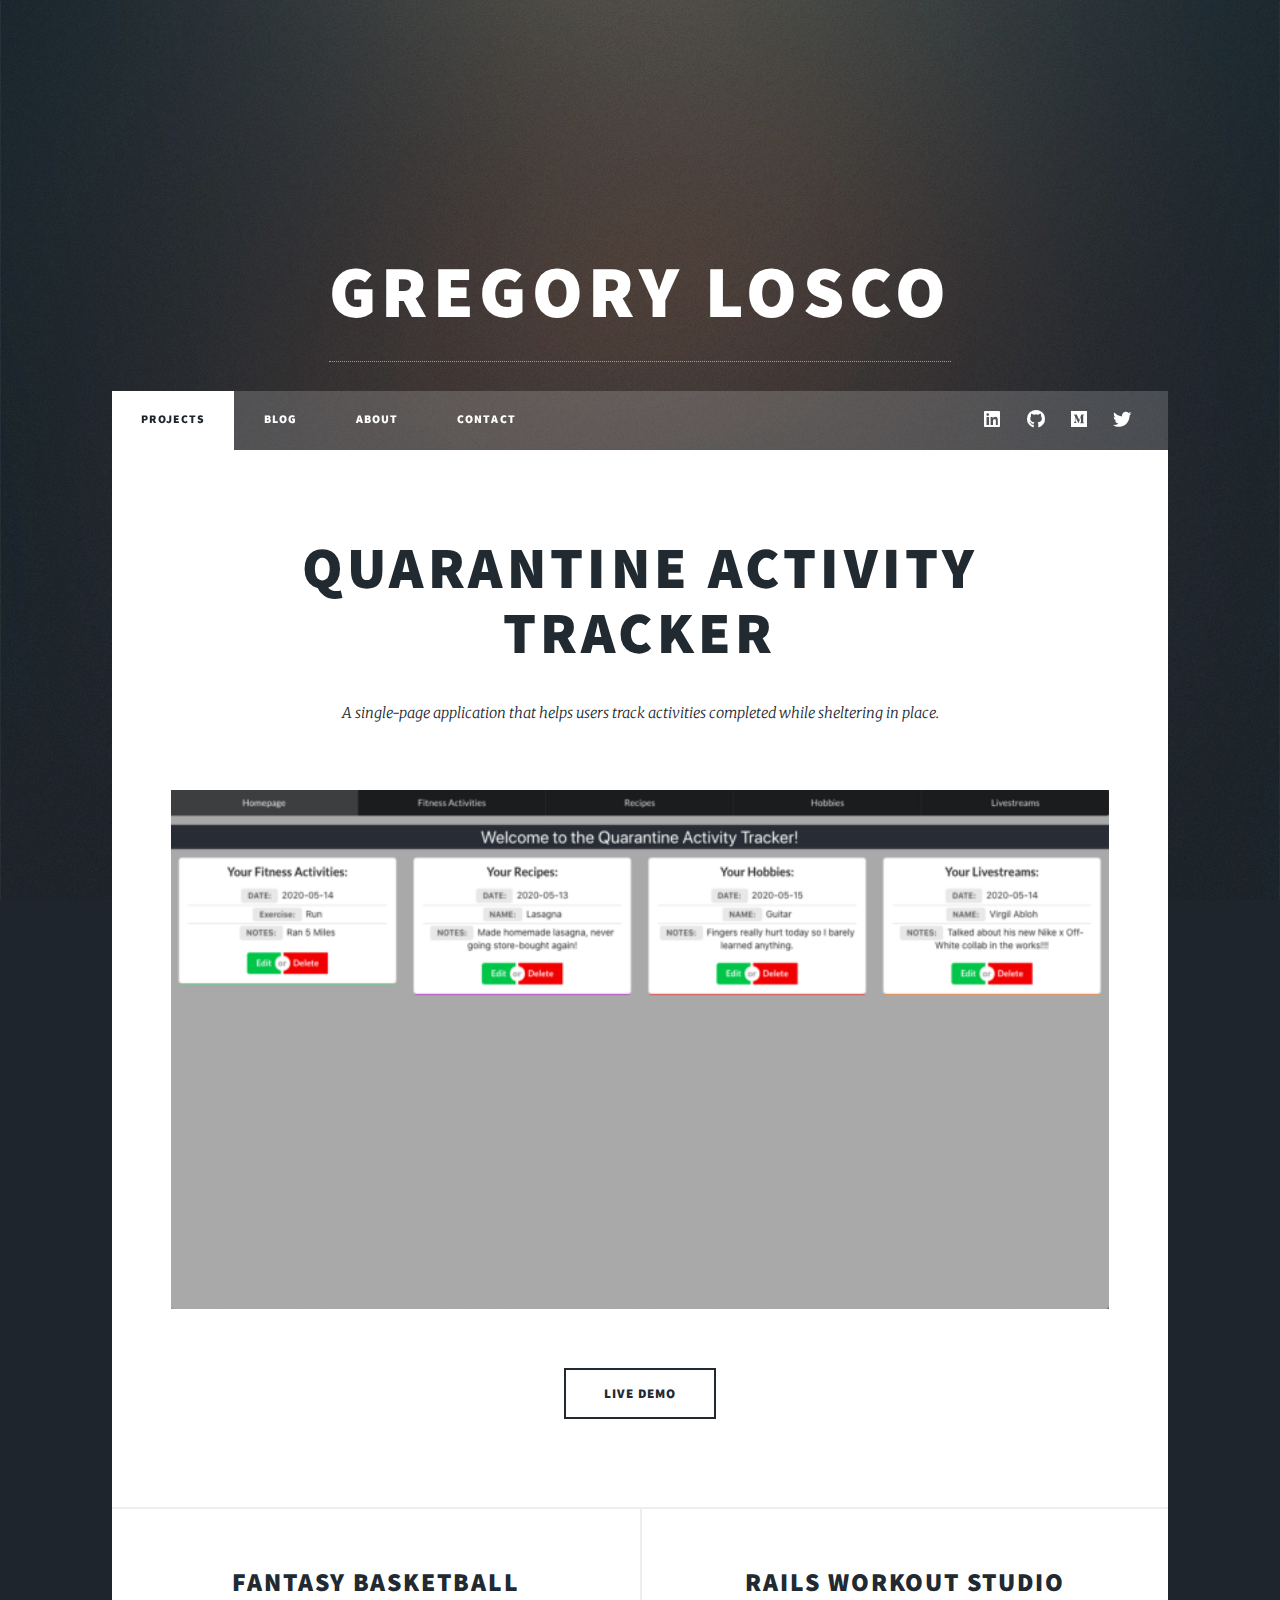
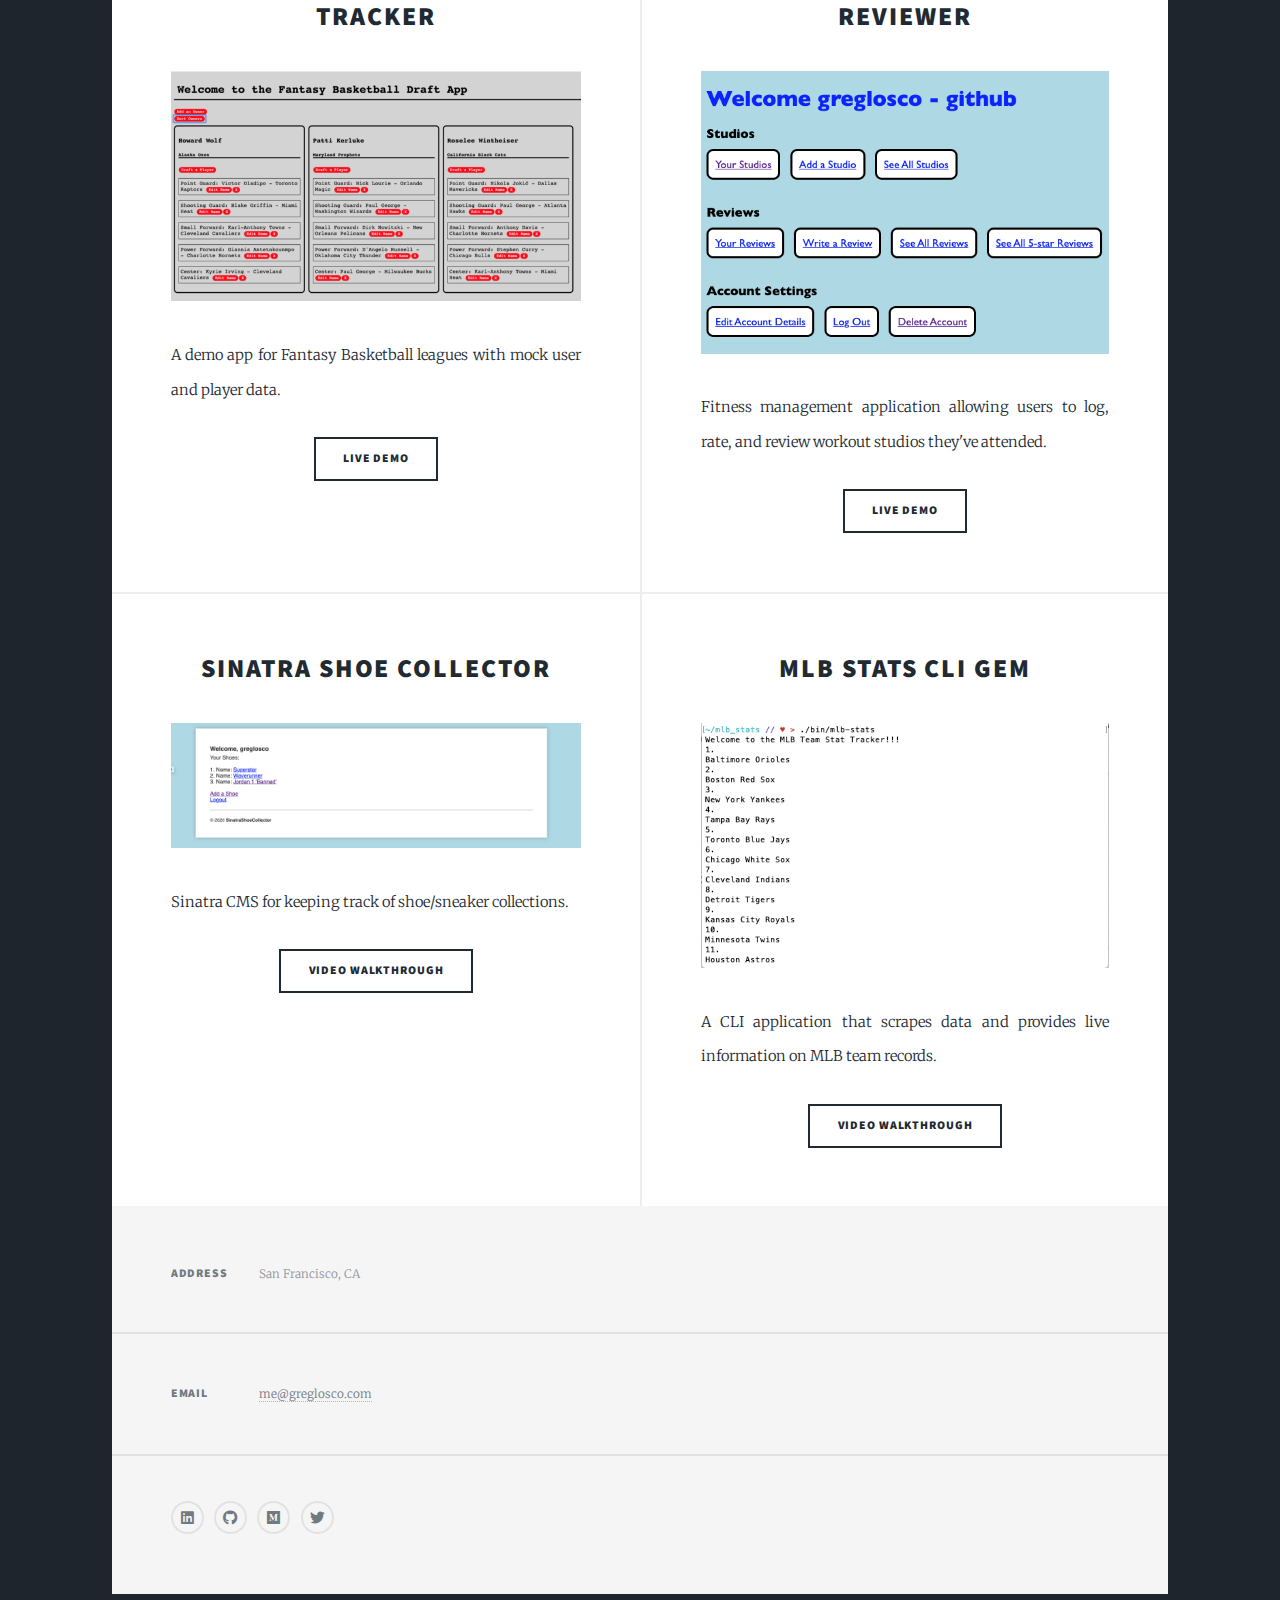
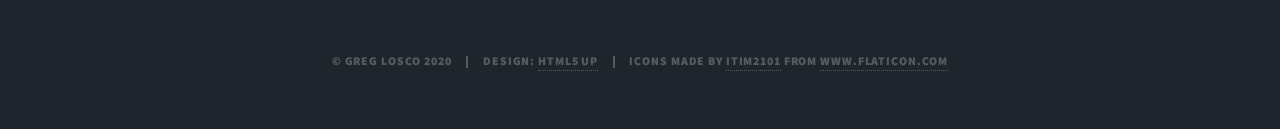
==== commit 00da17f7: "project descriptions updated" ====
--- a/index.html
+++ b/index.html
@@ -61,7 +61,7 @@
 								<header class="major">
 <!-- 									<span class="date">April 25, 2017</span> -->
 									<h2><a href="https://quarantine-activity-tracker.netlify.app/" target="_blank">Quarantine Activity Tracker</a></h2>
-									<p>Tracker for users to keep track of activities completed while sheltering in place at home.</p>
+									<p>A single-page application that helps users track activities completed while sheltering in place.</p>
 								</header>
 								<a href="https://quarantine-activity-tracker.netlify.app/" class="image main" target="_blank"><img src="images/QUARANTINE.png" alt="" /></a>
 								<ul class="actions special">
@@ -77,7 +77,7 @@
 										<h2><a href="https://fantasy-bbl-mock-draft.netlify.app/" target="_blank">Fantasy Basketball Tracker</a></h2>
 									</header>
 									<a href="https://fantasy-bbl-mock-draft.netlify.app/" class="image fit" target="_blank"><img src="images/basketball.png" alt="" /></a>
-									<p>Mock draft application for Fantasy Basketball leagues based on fake user and player data.</p>
+									<p>A demo app for Fantasy Basketball leagues with mock user and player data.</p>
 									<ul class="actions special">
 										<li><a href="https://fantasy-bbl-mock-draft.netlify.app/" class="button" target="_blank">Live Demo</a></li>
 									</ul>
@@ -88,7 +88,7 @@
 										<h2><a href="https://rails-workout-studio-reviewer.herokuapp.com/" target="_blank">Rails Workout Studio Reviewer</a></h2>
 									</header>
 									<a href="https://rails-workout-studio-reviewer.herokuapp.com/" class="image fit" target="_blank"><img src="images/workouts.png" alt="" /></a>
-									<p>Fitness management application allowing users to log, rate, and review workout studios they’ve attended.</p>
+									<p>Fitness management application allowing users to log, rate, and review workout studios they've attended.</p>
 									<ul class="actions special">
 										<li><a href="https://rails-workout-studio-reviewer.herokuapp.com/" class="button" target="_blank">Live Demo</a></li>
 									</ul>
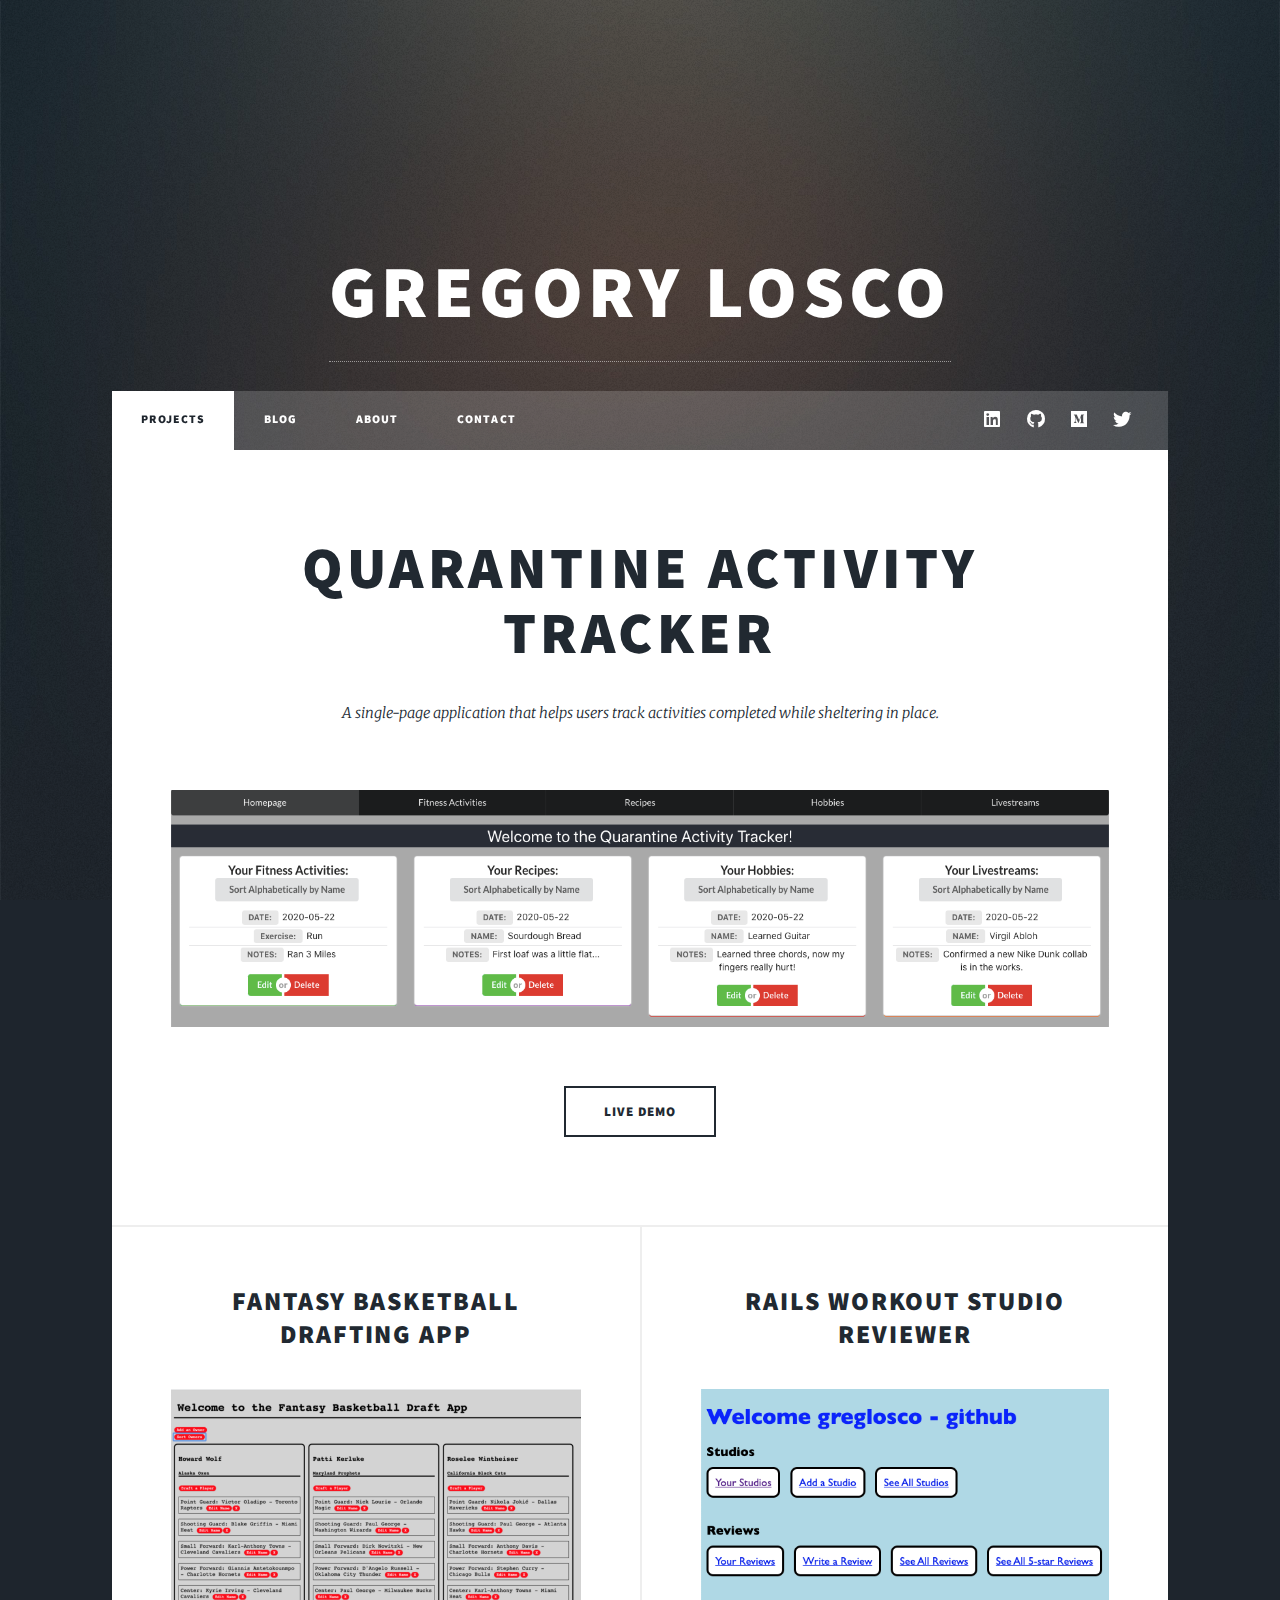
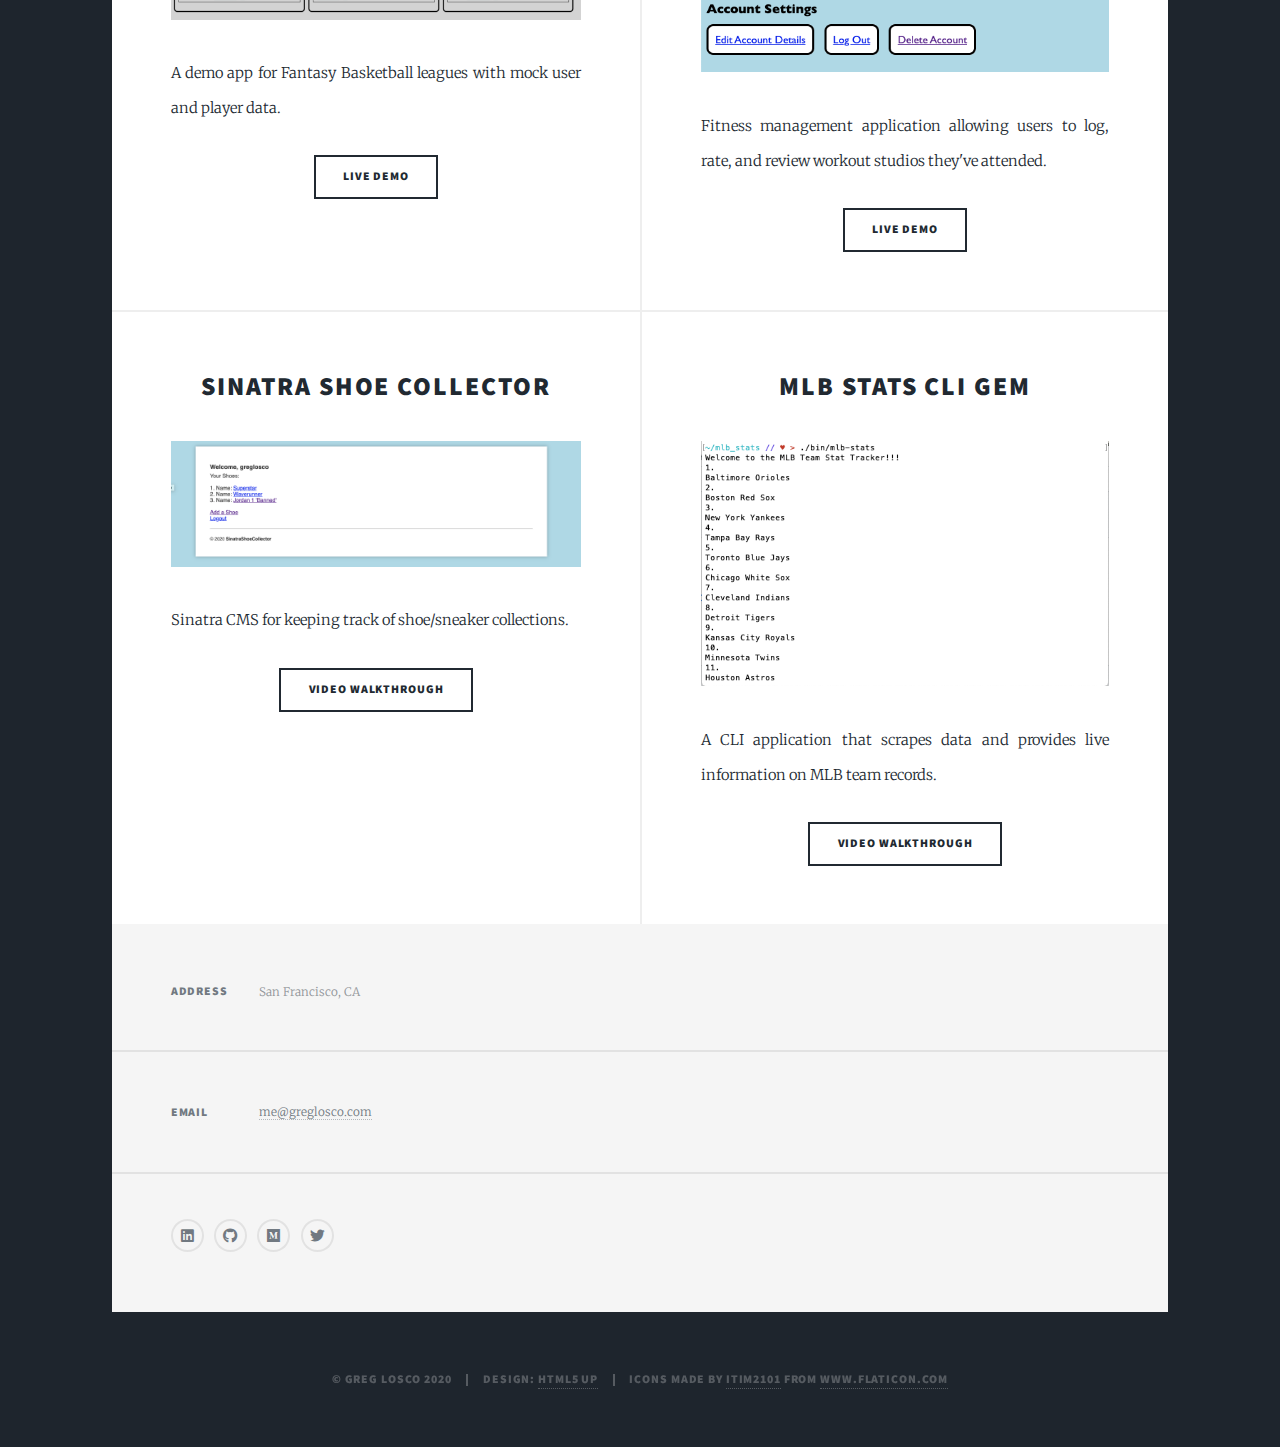
==== commit 740c9bf9: "changed js project name" ====
--- a/index.html
+++ b/index.html
@@ -74,7 +74,7 @@
 								<article>
 									<header>
 <!-- 										<span class="date">April 24, 2017</span> -->
-										<h2><a href="https://fantasy-bbl-mock-draft.netlify.app/" target="_blank">Fantasy Basketball Tracker</a></h2>
+										<h2><a href="https://fantasy-bbl-mock-draft.netlify.app/" target="_blank">Fantasy Basketball Drafting App</a></h2>
 									</header>
 									<a href="https://fantasy-bbl-mock-draft.netlify.app/" class="image fit" target="_blank"><img src="images/basketball.png" alt="" /></a>
 									<p>A demo app for Fantasy Basketball leagues with mock user and player data.</p>
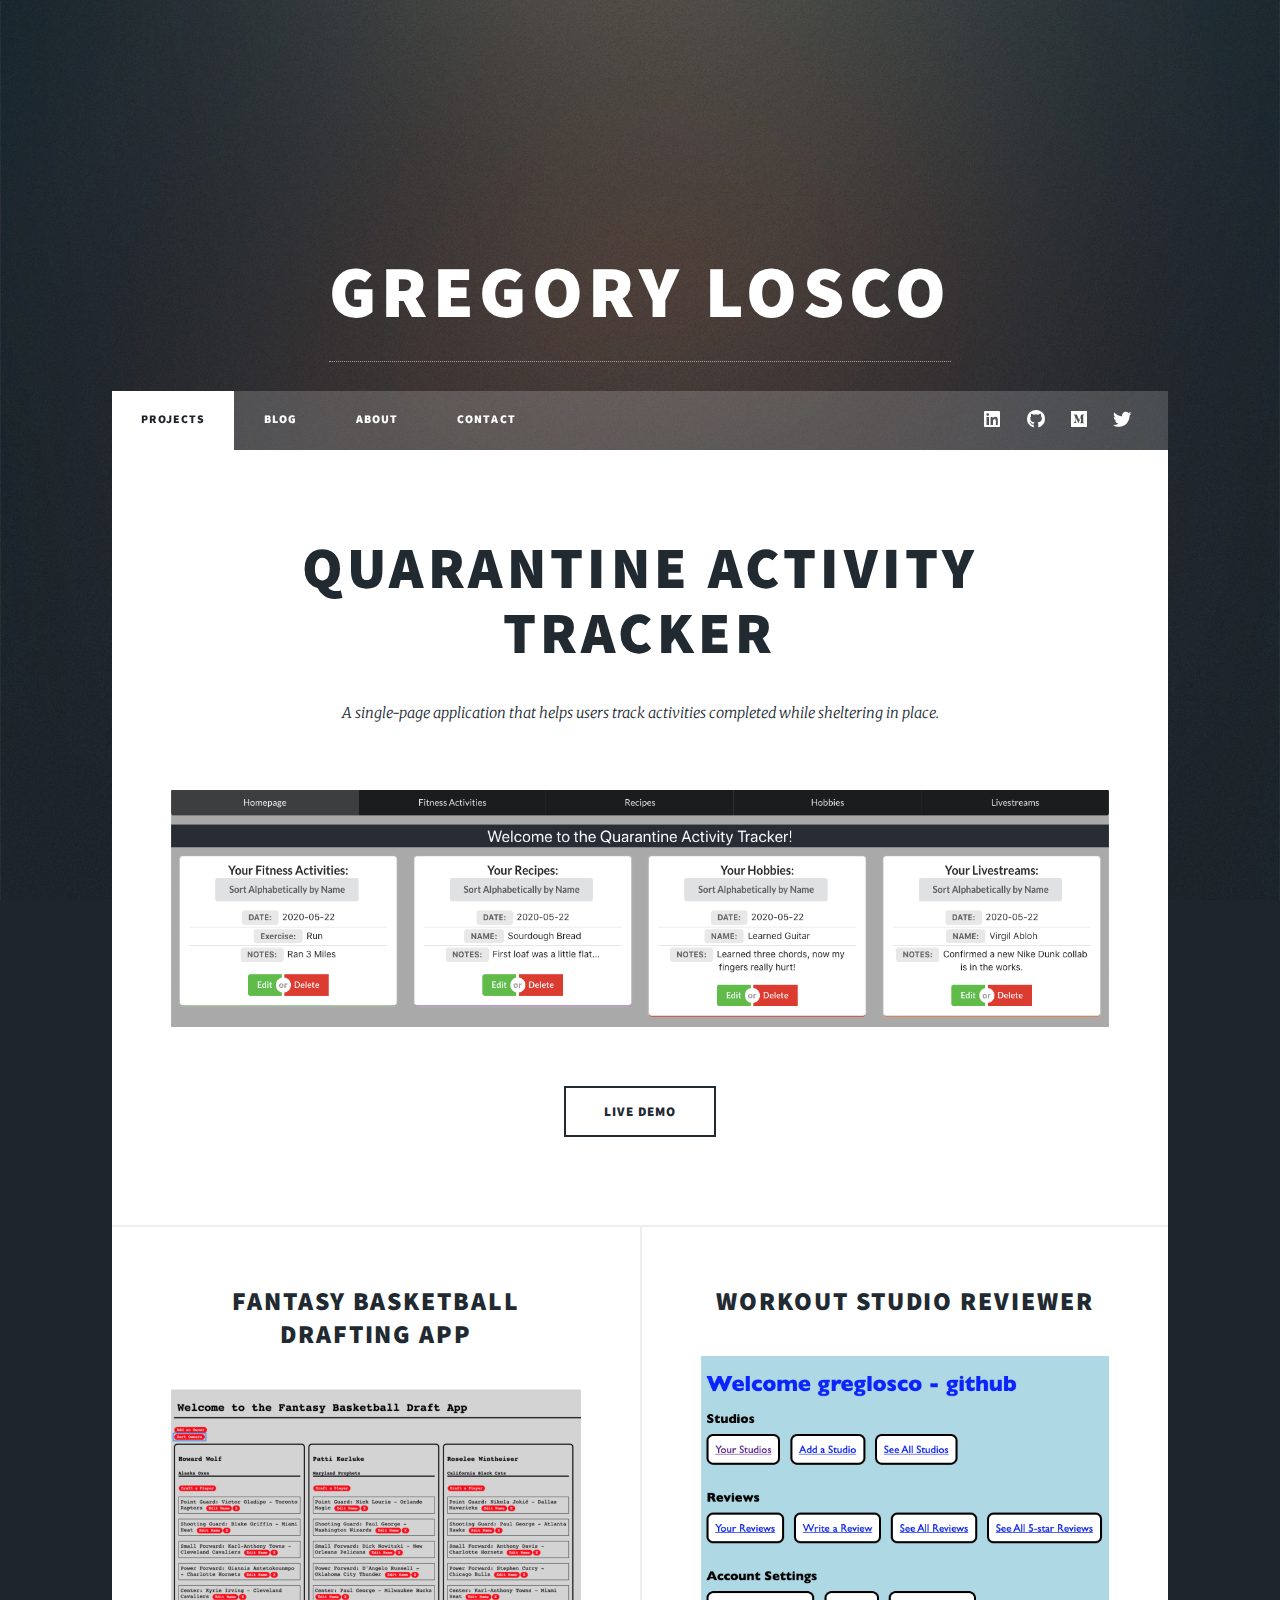
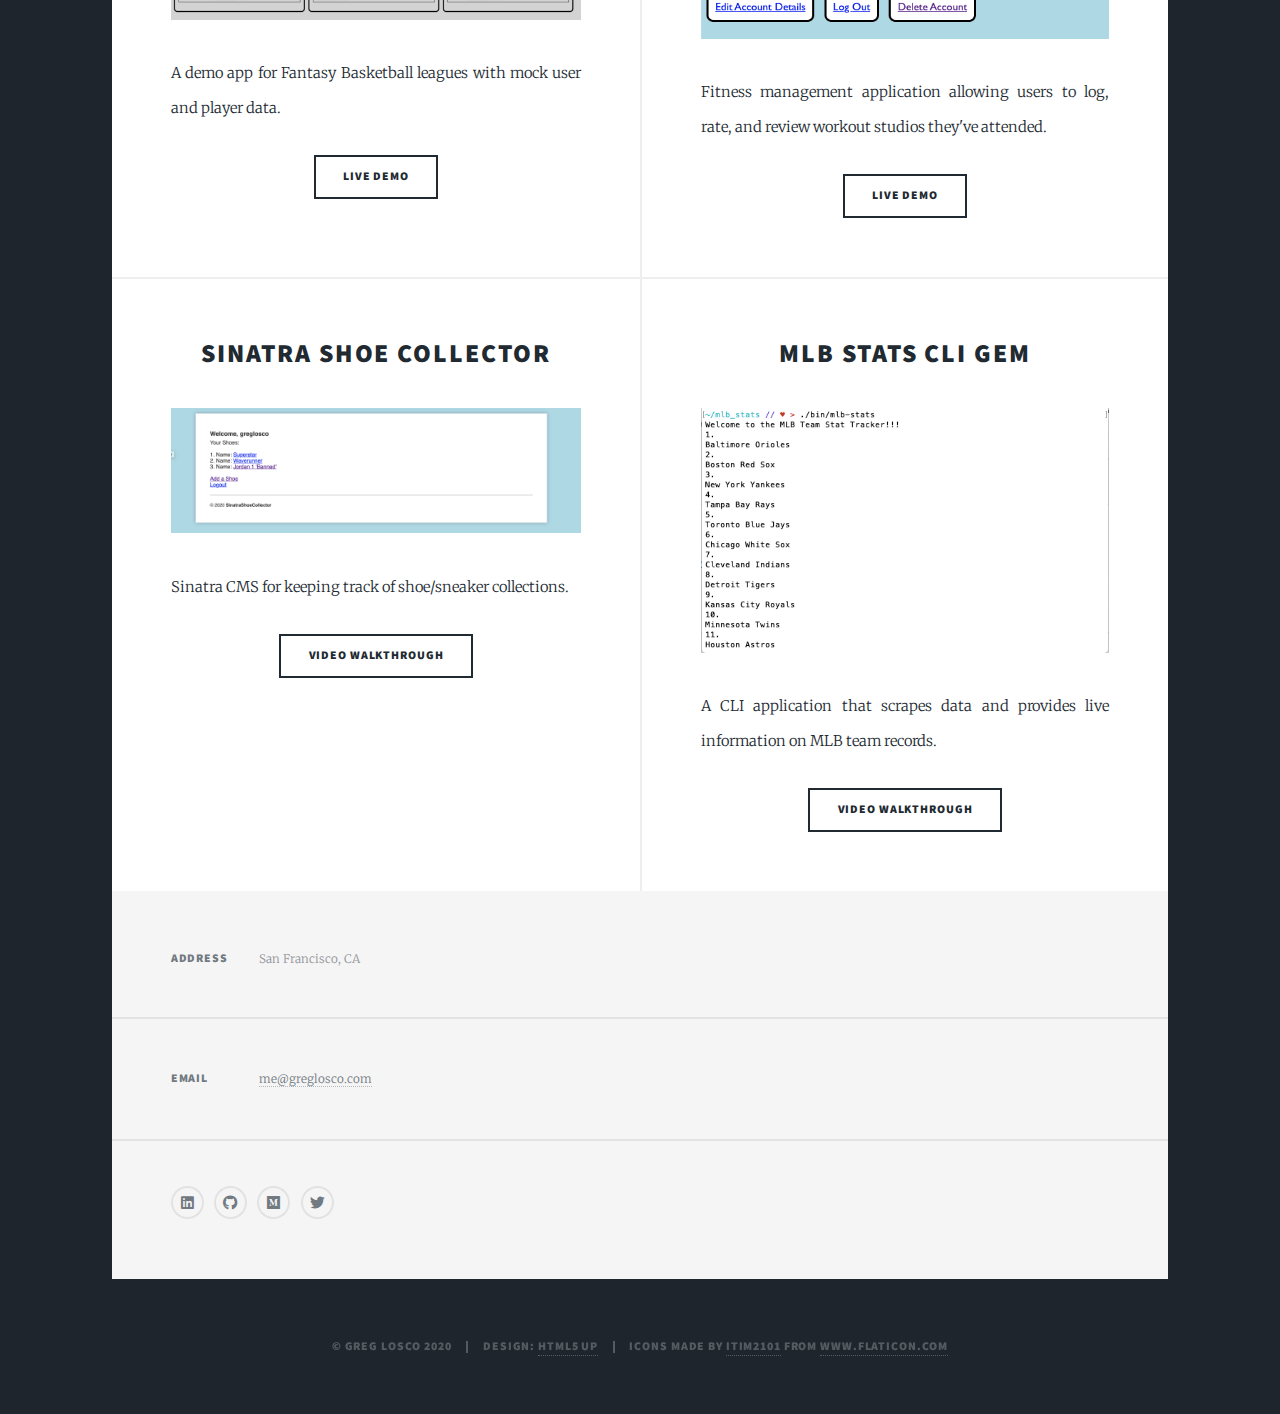
==== commit 70f33a41: "changed rails project name" ====
--- a/index.html
+++ b/index.html
@@ -85,7 +85,7 @@
 								<article>
 									<header>
 <!-- 										<span class="date">April 22, 2017</span> -->
-										<h2><a href="https://rails-workout-studio-reviewer.herokuapp.com/" target="_blank">Rails Workout Studio Reviewer</a></h2>
+										<h2><a href="https://rails-workout-studio-reviewer.herokuapp.com/" target="_blank">Workout Studio Reviewer</a></h2>
 									</header>
 									<a href="https://rails-workout-studio-reviewer.herokuapp.com/" class="image fit" target="_blank"><img src="images/workouts.png" alt="" /></a>
 									<p>Fitness management application allowing users to log, rate, and review workout studios they've attended.</p>
